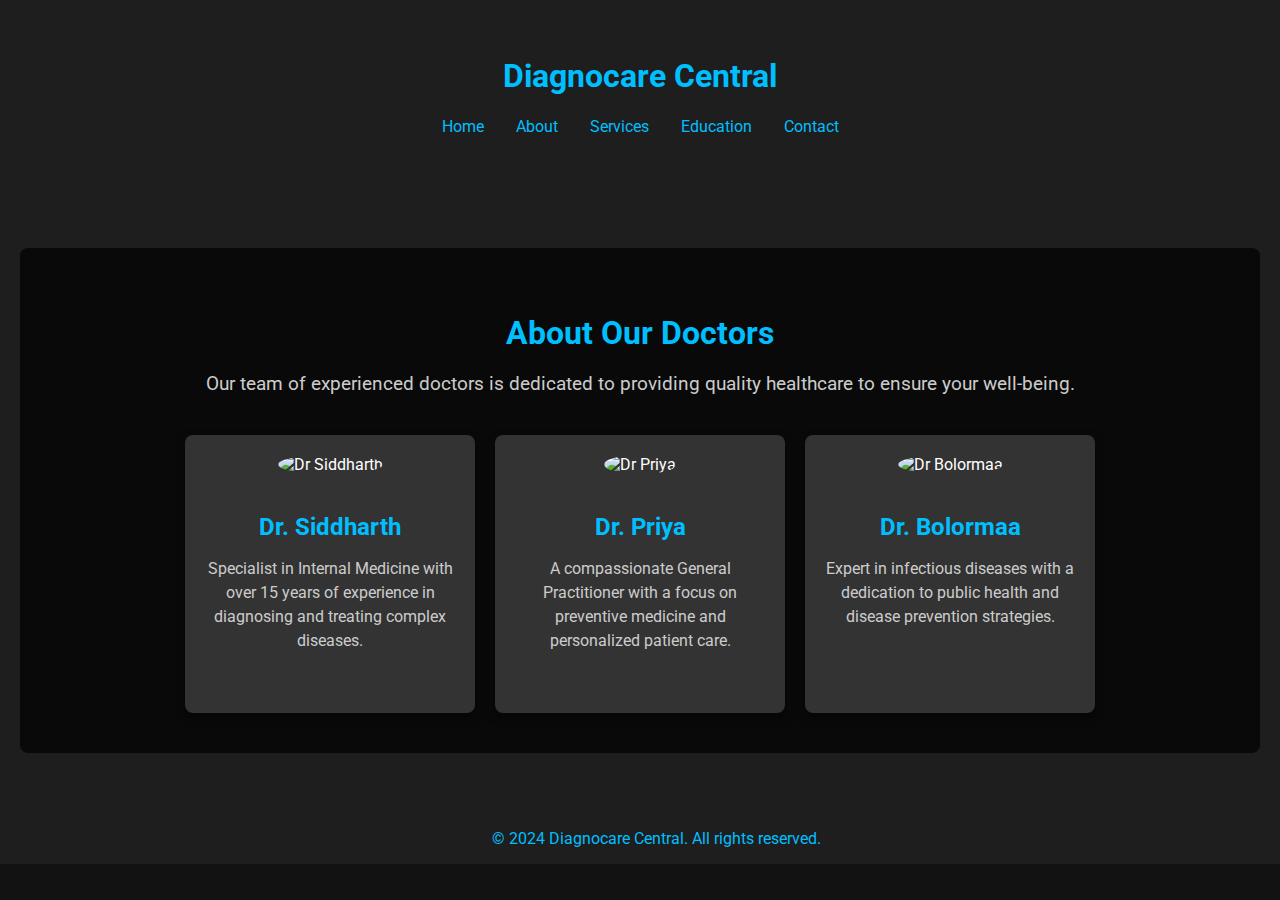
==== about.html @ db253d96 "Add files via upload" ====
<!DOCTYPE html>
<html lang="en">
<head>
    <meta charset="UTF-8">
    <meta name="viewport" content="width=device-width, initial-scale=1.0">
    <title>Diagnocare Central</title>
    <link rel="stylesheet" href="styles.css">
    <link href="https://fonts.googleapis.com/css2?family=Roboto:wght@400;500&display=swap" rel="stylesheet">
</head>
<body>
    <header>
        <div class="container">
            <h1>Diagnocare Central</h1>
            <nav>
                <ul>
                    <!--<li><a href="#home">Home</a></li>
                    <li><a href="#about">About</a></li>
                    <li><a href="#services">Services</a></li>
                    <li><a href="#education">Education</a></li>
                    <li><a href="#contact">Contact</a></li>-->
                    <li><a href="home.html" target="_blank">Home</a></li>
                    <li><a href="about.html" target="_blank">About</a></li>
                    <li><a href="services.html" target="_blank">Services</a></li>
                    <li><a href="education.html" target="_blank">Education</a></li>
                    <li><a href="contact.html" target="_blank">Contact</a></li>
                </ul>
            </nav>            
        </div>
    </header>    
    
    <!-- About Section -->
    <section id="about" class="about-section">
        <div class="about-container">
            <h2>About Our Doctors</h2>
            <p>Our team of experienced doctors is dedicated to providing quality healthcare to ensure your well-being.</p>
            
            <div class="doctor-profiles">
                <div class="doctor-card">
                    <img src="https://via.placeholder.com/150" alt="Dr Siddharth">
                    <h3>Dr. Siddharth</h3>
                    <p>Specialist in Internal Medicine with over 15 years of experience in diagnosing and treating complex diseases.</p>
                </div>
                
                <div class="doctor-card">
                    <img src="https://via.placeholder.com/150" alt="Dr Priya">
                    <h3>Dr. Priya</h3>
                    <p>A compassionate General Practitioner with a focus on preventive medicine and personalized patient care.</p>
                </div>
                
                <div class="doctor-card">
                    <img src="https://via.placeholder.com/150" alt="Dr Bolormaa">
                    <h3>Dr. Bolormaa</h3>
                    <p>Expert in infectious diseases with a dedication to public health and disease prevention strategies.</p>
                </div>
            </div>
        </div>
    </section>

   <footer>
       &copy; 2024 Diagnocare Central. All rights reserved.
   </footer>

   <script src="script.js"></script>
</body>
</html>
---- styles.css ----
/* General styling */
body {
    font-family: 'Roboto', sans-serif;
    margin: 0;
    padding: 0;
    background-color: #f9f9f9;
    color: #333;
}

.container {
    width: 90%;
    max-width: 1200px;
    margin: 0 auto;
    padding: 20px;
}

/* Header styling */
header {
    background-color: #2c3e50;
    color: #fff;
    padding: 1rem 0;
    text-align: center;
}

header nav ul {
    list-style-type: none;
    padding: 0;
    display: flex;
    justify-content: center;
}

header nav ul li {
    margin: 0 1rem;
}

header nav ul li a {
    color: #fff;
    text-decoration: none;
}

/* Hero section styling */
.hero {
    background: linear-gradient(135deg, #007BFF, #00C6FF);
    color: white;
    padding: 4rem;
    text-align: center;
    display: flex;
    flex-direction: column;
    align-items: center;
    justify-content: center;
    height: 60vh;
    border-radius: 10px;
    box-shadow: 0 4px 8px rgba(0, 0, 0, 0.2);
}

.hero button {
    background-color: white;
    color: #007BFF;
    padding: 10px 20px;
    border: none;
    border-radius: 5px;
    cursor: pointer;
    font-weight: bold;
    margin-top: 20px;
    transition: background 0.3s, color 0.3s;
}

.hero button:hover {
    background-color: #007BFF;
    color: white;
}

/* Chatbot styling */
.chatbot {
    position: fixed;
    bottom: 20px;
    right: 20px;
    width: 350px;
    background-color: white;
    border-radius: 10px;
    box-shadow: 0 4px 10px rgba(0, 0, 0, 0.2);
    overflow: hidden;
    display: none;
    flex-direction: column;
    max-height: 80%;
    z-index: 1000;
}

.chatbot-header {
    background-color: #007BFF;
    color: white;
    padding: 10px;
    display: flex;
    justify-content: space-between;
    align-items: center;
}

.messages {
    padding: 10px;
    overflow-y: auto;
    height: 300px;
    border-top: 1px solid #ddd;
    border-bottom: 1px solid #ddd;
}

form {
    display: flex;
    border-top: 1px solid #ddd;
}

form input {
    flex: 1;
    padding: 10px;
    border: none;
}

form button {
    padding: 10px;
    border: none;
    background-color: #007BFF;
    color: white;
    cursor: pointer;
    transition: background 0.3s;
}

form button:hover {
    background-color: #0056b3;
}

.user, .bot {
    margin: 10px 0;
    padding: 5px;
    border-radius: 5px;
}

.user {
    background-color: #e9ecef;
    align-self: flex-end;
}

.bot {
    background-color: #d1ecf1;
    color: #0c5460;
}

/* Footer styling */
footer {
    text-align: center;
    padding: 1rem;
    background-color: #2c3e50;
    color: #fff;
    position: relative;
    width: 100%;
    bottom: 0;
}

@media (max-width: 768px) {
    .chatbot {
        width: 100%;
        right: 0;
        bottom: 0;
        border-radius: 0;
        height: 60%;
    }
}

/* About section styling */
.about-section {
    padding: 60px 20px;
    background-image: url('https://images.unsplash.com/photo-1603398938378-68fe5a82b4c9'); /* Stethoscope and hospital background */
    background-size: cover;
    background-position: center;
    color: #fff;
    text-align: center;
}

.about-container {
    background-color: rgba(0, 0, 0, 0.6); /* Dark overlay for readability */
    padding: 40px;
    border-radius: 8px;
}

.about-section h2 {
    font-size: 2em;
    margin-bottom: 10px;
}

.about-section p {
    font-size: 1.2em;
    margin-bottom: 40px;
}

.doctor-profiles {
    display: flex;
    flex-wrap: wrap;
    justify-content: center;
    gap: 20px;
}

.doctor-card {
    background-color: #ffffff;
    color: #333;
    border-radius: 8px;
    padding: 20px;
    text-align: center;
    width: 250px;
    box-shadow: 0 4px 8px rgba(0, 0, 0, 0.2);
}

.doctor-card img {
    border-radius: 50%;
    width: 120px;
    height: 120px;
    margin-bottom: 15px;
}

.doctor-card h3 {
    font-size: 1.5em;
    margin-bottom: 10px;
    color: #007BFF;
}

.doctor-card p {
    font-size: 1em;
    line-height: 1.5;
}

/* Services section styling */
.services-section {
    padding: 60px 20px;
    background-color: #f0f4f8;
    text-align: center;
}

.services-container {
    max-width: 800px;
    margin: 0 auto;
    background-color: #ffffff;
    padding: 30px;
    border-radius: 8px;
    box-shadow: 0 4px 8px rgba(0, 0, 0, 0.2);
}

.services-section h2 {
    font-size: 2em;
    margin-bottom: 10px;
    color: #007BFF;
}

/* Form input styling */
#medical-history-form label {
    display: block;
    margin: 10px 0 5px;
    font-weight: bold;
}

#medical-history-form input, 
#medical-history-form textarea {
    width: 100%;
    padding: 10px;
    font-size: 16px;
    color: #000; /* Black text color for visibility */
    background-color: #fff; /* White background for contrast */
    border-radius: 4px;
    border: 1px solid #ddd;
    margin-bottom: 15px;
    box-sizing: border-box;
}

/* Remove spinners on number inputs */
input[type="number"] {
    -moz-appearance: textfield;
    appearance: textfield;
}

input[type="number"]::-webkit-outer-spin-button,
input[type="number"]::-webkit-inner-spin-button {
    -webkit-appearance: none;
    margin: 0;
}

/* Button styling for suggestions */
#medical-history-form button {
    background-color: #007BFF;
    color: white;
    padding: 10px 20px;
    border: none;
    border-radius: 5px;
    cursor: pointer;
    font-weight: bold;
    transition: background 0.3s;
}

#medical-history-form button:hover {
    background-color: #0056b3;
}

/* Suggestions box styling */
#suggestions {
    margin-top: 20px;
    padding: 10px;
    background-color: #e9f5ff;
    border: 1px solid #007BFF;
    border-radius: 8px;
    text-align: left;
}


/* Education Section Styling */
.education-section {
    padding: 60px 20px;
    background-color: #f0f4f8;
    text-align: center;
}

.education-container {
    max-width: 800px;
    margin: 0 auto;
    background-color: #ffffff;
    padding: 30px;
    border-radius: 8px;
    box-shadow: 0 4px 8px rgba(0, 0, 0, 0.2);
}

.education-section h2 {
    font-size: 2em;
    margin-bottom: 10px;
    color: #007BFF;
}

.disease-list {
    text-align: left;
    margin-top: 20px;
}

.disease-item {
    margin-bottom: 10px;
}

.disease-toggle {
    background-color: #007BFF;
    color: white;
    width: 100%;
    text-align: left;
    padding: 10px;
    font-size: 1em;
    border: none;
    border-radius: 4px;
    cursor: pointer;
    transition: background 0.3s;
}

.disease-toggle:hover {
    background-color: #0056b3;
}

.disease-info {
    padding: 15px;
    background-color: #e9f5ff;
    border: 1px solid #007BFF;
    border-radius: 8px;
    margin-top: 5px;
    display: none;
}

/* Emergency Hotline Section */
.hotline-section {
    padding: 60px 20px;
    background-color: #f7f9fc;
    text-align: center;
    z-index: 10;
    position: relative;
}

.hotline-container {
    max-width: 800px;
    margin: 0 auto;
    background-color: #ffffff;
    padding: 30px;
    border-radius: 8px;
    box-shadow: 0 4px 8px rgba(0, 0, 0, 0.2);
}

.hotline-section h2 {
    font-size: 2em;
    color: #007BFF;
    margin-bottom: 10px;
}

.hotline-list {
    display: flex;
    flex-direction: column;
    gap: 15px;
    text-align: left;
}

.hotline-item {
    background-color: #e9f5ff;
    padding: 15px;
    border-radius: 5px;
    box-shadow: 0 2px 5px rgba(0, 0, 0, 0.1);
}

.hotline-toggle {
    width: 100%;
    background-color: #007BFF;
    color: white;
    border: none;
    padding: 10px;
    font-size: 1em;
    text-align: left;
    cursor: pointer;
    border-radius: 4px;
    outline: none;
    transition: background 0.3s;
}

.hotline-toggle:hover {
    background-color: #0056b3;
}

.hotline-info {
    display: none;
    margin-top: 10px;
    font-size: 0.9em;
    color: #333;
}

html {
    scroll-behavior: smooth;
}

/* Contact Section */
.contact-section {
    padding: 60px 20px;
    background-color: #f0f4f8;
    text-align: center;
}

.contact-container {
    max-width: 800px;
    margin: 0 auto;
    background-color: #ffffff;
    padding: 30px;
    border-radius: 8px;
    box-shadow: 0 4px 8px rgba(0, 0, 0, 0.2);
}

.contact-section h2 {
    font-size: 2em;
    margin-bottom: 10px;
    color: #007BFF;
}

.contact-details {
    margin-top: 20px;
    text-align: left;
}

.doctor-contact {
    margin-bottom: 20px;
}

#show-contacts {
    background-color: #007BFF;
    color: white;
    padding: 10px 20px;
    border: none;
    border-radius: 5px;
    cursor: pointer;
    font-weight: bold;
    transition: background 0.3s;
}

#show-contacts:hover {
    background-color: #0056b3;
}

.hotline-info {
    display: none; /* Initially hidden */
    margin-top: 10px;
    font-size: 0.9em;
    color: #333;
}

/* Styling for form inputs to ensure visibility */
input[type="number"],
input[type="text"],
textarea {
    padding: 10px;
    font-size: 16px;
    color: #000; /* Black text color for visibility */
    background-color: #fff; /* White background for contrast */
    border: 1px solid #ccc;
    border-radius: 4px;
    width: 100%;
    box-sizing: border-box;
}

/* Remove spinners on number inputs */
input[type="number"]::-webkit-outer-spin-button,
input[type="number"]::-webkit-inner-spin-button {
    -webkit-appearance: none;
    margin: 0;
}

input[type="number"] {
    -moz-appearance: textfield;
    appearance: textfield;
}

/* General styling */
body {
    font-family: 'Roboto', sans-serif;
    margin: 0;
    padding: 0;
    background-color: #121212; /* Dark background */
    color: #ffffff; /* White text for contrast */
}

.container {
    width: 90%;
    max-width: 1200px;
    margin: 0 auto;
    padding: 20px;
}

/* Header styling */
header {
    background-color: #1e1e1e; /* Dark header background */
    color: #00bfff; /* Bright blue text color */
    padding: 1rem 0;
    text-align: center;
}

header nav ul {
    list-style-type: none;
    padding: 0;
    display: flex;
    justify-content: center;
}

header nav ul li {
    margin: 0 1rem;
}

header nav ul li a {
    color: #00bfff; /* Blue color for navigation links */
    text-decoration: none;
}

header nav ul li a:hover {
    color: #1e90ff; /* Lighter blue on hover */
}

/* Hero section styling */
.hero {
    background: linear-gradient(135deg, #007BFF, #00C6FF); /* Blue gradient */
    color: white;
    padding: 4rem;
    text-align: center;
    display: flex;
    flex-direction: column;
    align-items: center;
    justify-content: center;
    height: 60vh;
    border-radius: 10px;
    box-shadow: 0 4px 8px rgba(0, 0, 0, 0.5);
}

.hero button {
    background-color: #00bfff;
    color: #121212; /* Dark text for contrast */
    padding: 10px 20px;
    border: none;
    border-radius: 5px;
    cursor: pointer;
    font-weight: bold;
    margin-top: 20px;
    transition: background 0.3s, color 0.3s;
}

.hero button:hover {
    background-color: #1e90ff;
    color: white;
}

/* Chatbot styling */
.chatbot {
    position: fixed;
    bottom: 20px;
    right: 20px;
    width: 350px;
    background-color: #1e1e1e;
    color: white;
    border-radius: 10px;
    box-shadow: 0 4px 10px rgba(0, 0, 0, 0.5);
    overflow: hidden;
    display: none;
    flex-direction: column;
    max-height: 80%;
    z-index: 1000;
}

.chatbot-header {
    background-color: #00bfff;
    color: white;
    padding: 10px;
    display: flex;
    justify-content: space-between;
    align-items: center;
}

/* Footer styling */
footer {
    text-align: center;
    padding: 1rem;
    background-color: #1e1e1e;
    color: #00bfff;
    position: relative;
    width: 100%;
    bottom: 0;
}

@media (max-width: 768px) {
    .chatbot {
        width: 100%;
        right: 0;
        bottom: 0;
        border-radius: 0;
        height: 60%;
    }
}

/* About section styling */
.about-section {
    padding: 60px 20px;
    background-color: #1e1e1e;
    color: #ffffff;
    text-align: center;
    background-image: url('https://images.unsplash.com/photo-1603398938378-68fe5a82b4c9');
    background-size: cover;
    background-position: center;
}

.about-container {
    background-color: rgba(0, 0, 0, 0.7);
    padding: 40px;
    border-radius: 8px;
}

.about-section h2 {
    font-size: 2em;
    margin-bottom: 10px;
    color: #00bfff;
}

.doctor-card {
    background-color: #333333;
    color: #ffffff;
    border-radius: 8px;
    padding: 20px;
    text-align: center;
    width: 250px;
    box-shadow: 0 4px 8px rgba(0, 0, 0, 0.5);
}

.doctor-card h3 {
    font-size: 1.5em;
    color: #00bfff;
}

/* Services section styling */
.services-section {
    padding: 60px 20px;
    background-color: #1e1e1e;
    color: #ffffff;
    text-align: center;
}

.services-container {
    max-width: 800px;
    margin: 0 auto;
    background-color: #333333;
    padding: 30px;
    border-radius: 8px;
    box-shadow: 0 4px 8px rgba(0, 0, 0, 0.5);
}

.services-section h2 {
    font-size: 2em;
    color: #00bfff;
}

/* Education Section Styling */
.education-section {
    padding: 60px 20px;
    background-color: #121212;
    color: #ffffff;
    text-align: center;
}

.education-container {
    max-width: 800px;
    margin: 0 auto;
    background-color: #333333;
    padding: 30px;
    border-radius: 8px;
    box-shadow: 0 4px 8px rgba(0, 0, 0, 0.5);
}

.education-section h2 {
    font-size: 2em;
    color: #00bfff;
}

.disease-toggle {
    background-color: #00bfff;
    color: white;
    padding: 10px;
    border: none;
    border-radius: 4px;
    text-align: left;
    cursor: pointer;
    font-size: 1em;
    transition: background 0.3s;
}

.disease-toggle:hover {
    background-color: #1e90ff;
}

.disease-info {
    padding: 15px;
    background-color: #333333;
    color: #ffffff;
    border: 1px solid #00bfff;
    border-radius: 8px;
    margin-top: 5px;
    display: none;
}

/* Emergency Hotline Section */
.hotline-section {
    padding: 60px 20px;
    background-color: #121212;
    color: #ffffff;
    text-align: center;
}

.hotline-container {
    max-width: 800px;
    margin: 0 auto;
    background-color: #333333;
    padding: 30px;
    border-radius: 8px;
    box-shadow: 0 4px 8px rgba(0, 0, 0, 0.5);
}

.hotline-section h2 {
    font-size: 2em;
    color: #00bfff;
}

.hotline-toggle {
    background-color: #00bfff;
    color: white;
    padding: 10px;
    border: none;
    border-radius: 4px;
    text-align: left;
    cursor: pointer;
    font-size: 1em;
    transition: background 0.3s;
}

.hotline-toggle:hover {
    background-color: #1e90ff;
}

.hotline-info {
    background-color: #333333;
    color: #ffffff;
    padding: 15px;
    border-radius: 5px;
    display: none;
}

/* Contact Section */
.contact-section {
    padding: 60px 20px;
    background-color: #1e1e1e;
    color: #ffffff;
    text-align: center;
}

.contact-container {
    max-width: 800px;
    margin: 0 auto;
    background-color: #333333;
    padding: 30px;
    border-radius: 8px;
    box-shadow: 0 4px 8px rgba(0, 0, 0, 0.5);
}

.contact-section h2 {
    font-size: 2em;
    color: #00bfff;
}

/* Styling for form inputs to ensure visibility */
input[type="number"],
input[type="text"],
textarea {
    padding: 10px;
    font-size: 16px;
    color: #ffffff; /* White text color */
    background-color: #2a2a2a; /* Dark background */
    border: 1px solid #00bfff;
    border-radius: 4px;
    width: 100%;
    box-sizing: border-box;
}

/* Personalized Lifestyle and Meal Suggestions Section */
.services-section {
    padding: 60px 20px;
    background-color: #1e1e1e; /* Dark background */
    text-align: center;
    color: #ffffff; /* White text */
}

.services-container {
    max-width: 800px;
    margin: 0 auto;
    background-color: #333333; /* Darker container */
    padding: 30px;
    border-radius: 8px;
    box-shadow: 0 4px 8px rgba(0, 0, 0, 0.5);
}

/* Styling for form inputs to ensure visibility and alignment */
#medical-history-form {
    margin-top: 20px;
    display: flex;
    flex-wrap: wrap;
    gap: 10px;
    justify-content: space-between;
}

#medical-history-form label {
    flex: 1 1 100%; /* Labels take full width */
    font-weight: bold;
    color: #00bfff; /* Light blue for labels */
    text-align: left;
    margin-top: 10px;
}

#medical-history-form input, 
#medical-history-form textarea {
    width: 100%;
    padding: 10px;
    font-size: 16px;
    color: #ffffff; /* White text */
    background-color: #2a2a2a; /* Dark input background */
    border-radius: 4px;
    border: 1px solid #00bfff; /* Blue border */
    box-sizing: border-box;
}

/* Button styling for getting suggestions */
#medical-history-form button {
    background-color: #007BFF;
    color: white;
    padding: 10px 20px;
    border: none;
    border-radius: 5px;
    cursor: pointer;
    font-weight: bold;
    transition: background 0.3s;
    width: 100%; /* Full width for button */
    margin-top: 15px;
}

#medical-history-form button:hover {
    background-color: #0056b3;
}

/* Suggestions box styling */
#suggestions {
    margin-top: 20px;
    padding: 15px;
    background-color: #2a2a2a;
    border: 1px solid #00bfff;
    border-radius: 8px;
    color: #ffffff;
    text-align: left;
}

/* Health Tracker Section */
.health-tracker-section {
    padding: 60px 20px;
    background-color: #1e1e1e;
    color: #ffffff;
    text-align: center;
}

.health-tracker-container {
    max-width: 800px;
    margin: 0 auto;
    background-color: #333333;
    padding: 30px;
    border-radius: 8px;
    box-shadow: 0 4px 8px rgba(0, 0, 0, 0.5);
}

.health-tracker-container h2 {
    color: #00bfff;
    margin-bottom: 20px;
}

#health-tracker-form label {
    display: block;
    margin-top: 10px;
    color: #00bfff;
}

#health-tracker-form input {
    width: 100%;
    padding: 10px;
    margin-top: 5px;
    background-color: #2a2a2a;
    color: #ffffff;
    border: 1px solid #00bfff;
    border-radius: 4px;
    box-sizing: border-box;
}

#health-tracker-form button {
    margin-top: 15px;
    padding: 10px 20px;
    background-color: #007BFF;
    color: white;
    border: none;
    border-radius: 5px;
    cursor: pointer;
    transition: background 0.3s;
    width: 100%;
    font-weight: bold;
}

#health-tracker-form button:hover {
    background-color: #0056b3;
}

.health-log {
    margin-top: 20px;
    width: 100%;
    border-collapse: collapse;
}

.health-log th,
.health-log td {
    padding: 10px;
    border: 1px solid #00bfff;
    text-align: center;
}

.health-log th {
    background-color: #2a2a2a;
    color: #00bfff;
}

.health-log td {
    background-color: #1e1e1e;
    color: #ffffff;
}

.advisory-section {
    padding: 20px;
    background-color: #333333;
    color: #ffffff;
    text-align: center;
    border-radius: 8px;
    box-shadow: 0 4px 8px rgba(0, 0, 0, 0.5);
    margin-bottom: 20px;
}

.advisory-container label {
    display: block;
    margin: 10px 0;
    font-weight: bold;
    color: #00bfff;
}

#advisory-section input {
    padding: 10px;
    font-size: 16px;
    color: #ffffff;
    background-color: #2a2a2a;
    border: 1px solid #00bfff;
    border-radius: 4px;
    margin-bottom: 10px;
}

#recommendations {
    margin-top: 20px;
    background-color: #444;
    padding: 15px;
    border-radius: 8px;
    color: #00bfff;
    min-height: 50px;
}

/* Tab section styling */
.tab-section {
    width: 100%;
    max-width: 800px;
    margin: 0 auto;
    text-align: center;
}

.tab-buttons {
    display: flex;
    justify-content: center;
    margin-bottom: 20px;
}

.tab-button {
    background-color: #007BFF;
    color: white;
    padding: 10px 20px;
    border: none;
    cursor: pointer;
    transition: background-color 0.3s;
    font-weight: bold;
    border-radius: 5px;
    margin: 0 5px;
}

.tab-button.active {
    background-color: #0056b3;
}

.tab-button:hover {
    background-color: #0056b3;
}

.tab-content {
    display: none;
    background-color: #f4f4f4;
    padding: 20px;
    border-radius: 8px;
    box-shadow: 0 4px 8px rgba(0, 0, 0, 0.1);
    text-align: left;
}

.tab-content.active {
    display: block;
}

/* Consultation Section Styling */
.consultation-section {
    padding: 60px 20px;
    background-color: #1e1e1e; /* Dark background for the consultation section */
    color: #ffffff; /* White text */
    text-align: center;
}

.consultation-container {
    max-width: 800px;
    margin: 0 auto;
    background-color: #333333; /* Slightly lighter dark container */
    padding: 30px;
    border-radius: 8px;
    box-shadow: 0 4px 10px rgba(0, 0, 0, 0.5);
}

.consultation-section h2 {
    font-size: 2em;
    color: #00bfff; /* Light blue heading */
    margin-bottom: 10px;
}

.consultation-section p {
    color: #cccccc; /* Light grey text for description */
    margin-bottom: 20px;
}

/* Form input styling */
#booking-form label {
    display: block;
    text-align: left;
    margin: 10px 0 5px;
    font-weight: bold;
    color: #00bfff; /* Light blue labels */
}

#booking-form input,
#booking-form select {
    width: 100%;
    padding: 10px;
    font-size: 16px;
    color: #ffffff; /* White text for inputs */
    background-color: #2a2a2a; /* Dark input background */
    border-radius: 4px;
    border: 1px solid #00bfff; /* Light blue border */
    margin-bottom: 15px;
    box-sizing: border-box;
}

#booking-form button {
    background-color: #007BFF;
    color: white;
    padding: 10px 20px;
    border: none;
    border-radius: 5px;
    cursor: pointer;
    font-weight: bold;
    transition: background 0.3s;
    width: 100%; /* Full width button */
    margin-top: 10px;
}

#booking-form button:hover {
    background-color: #0056b3;
}

/* Confirmation message styling */
.confirmation-message {
    margin-top: 20px;
    padding: 15px;
    background-color: #00bfff; /* Light blue background for success message */
    color: #1e1e1e; /* Dark text for readability */
    border-radius: 8px;
    font-weight: bold;
}

/* Dark Mode for User Authentication and Dashboard */
body {
    background-color: #121212; /* Dark background */
    color: #ffffff; /* Light text color */
    font-family: 'Roboto', sans-serif;
}

#auth-section, #dashboard {
    padding: 20px;
    max-width: 500px;
    margin: auto;
    background-color: #1e1e1e; /* Dark card background */
    border-radius: 8px;
    box-shadow: 0 4px 8px rgba(0, 0, 0, 0.5);
}

h2, h3 {
    color: #00bfff; /* Light blue for headings */
}

form {
    display: flex;
    flex-direction: column;
}

input[type="text"], input[type="password"] {
    padding: 8px;
    margin: 5px 0;
    border: 1px solid #333333; /* Darker border */
    background-color: #333333; /* Darker input background */
    color: #ffffff; /* Light text color */
    border-radius: 4px;
}

input[type="text"]::placeholder,
input[type="password"]::placeholder {
    color: #bbbbbb; /* Light gray placeholder text */
}

button {
    background-color: #007BFF; /* Dark blue button */
    color: white;
    padding: 10px;
    border: none;
    border-radius: 4px;
    cursor: pointer;
    font-weight: bold;
    transition: background 0.3s;
}

button:hover {
    background-color: #0056b3; /* Lighter blue on hover */
}

/* Styling for history and recommendations sections */
.dashboard-content {
    padding-top: 10px;
}

#history, #recommendations {
    background-color: #2a2a2a; 
    padding: 10px;
    border-radius: 4px;
    margin-top: 10px;
    color: #ffffff;
}

p {
    color: #cccccc; /* Light gray for paragraph text */
}

a {
    color: #00bfff; /* Light blue links */
}

a:hover {
    color: #1e90ff; /* Lighter blue on hover */
}

/* Toggle switch styling */
.toggle-container {
    display: flex;
    align-items: center;
    justify-content: flex-end;
    padding: 10px;
}

.switch {
    position: relative;
    display: inline-block;
    width: 50px;
    height: 24px;
    margin-right: 10px;
}

.switch input {
    opacity: 0;
    width: 0;
    height: 0;
}

.slider {
    position: absolute;
    cursor: pointer;
    top: 0;
    left: 0;
    right: 0;
    bottom: 0;
    background-color: #ccc;
    transition: 0.4s;
    border-radius: 34px;
}

.slider:before {
    position: absolute;
    content: "";
    height: 20px;
    width: 20px;
    left: 4px;
    bottom: 2px;
    background-color: white;
    transition: 0.4s;
    border-radius: 50%;
}

input:checked + .slider {
    background-color: #007BFF;
}

input:checked + .slider:before {
    transform: translateX(26px);
}

/* Daily Health Recommendations Section */
.daily-recommendations-section {
    padding: 40px 20px; /* Adjust padding to make it more compact */
    background-color: #333; /* Keep dark background for consistency */
    text-align: center;
    color: #00bfff; /* Blue color for title and text */
}

.daily-recommendations-container {
    max-width: 600px; /* Reduce width to make it compact */
    margin: 0 auto;
    background-color: #444; /* Slightly lighter dark for the container */
    padding: 20px;
    border-radius: 8px;
    box-shadow: 0 4px 8px rgba(0, 0, 0, 0.2);
}

.daily-recommendations-section h2 {
    font-size: 1.8em; /* Adjust title size */
    margin-bottom: 10px;
}

.daily-recommendations-section p {
    font-size: 1em; /* Adjust subtitle text size */
    color: #cccccc; /* Lighter color for readability */
    margin-bottom: 20px;
}

#age-input {
    width: 60%; /* Narrower input field */
    padding: 8px;
    font-size: 0.9em;
    border-radius: 4px;
    border: 1px solid #00bfff;
    background-color: #222; /* Dark background for input */
    color: #ffffff;
}

#get-recommendations {
    padding: 8px 15px;
    font-size: 0.9em; /* Smaller button text */
    background-color: #007BFF;
    color: white;
    border: none;
    border-radius: 4px;
    cursor: pointer;
    font-weight: bold;
    margin-left: 10px;
}

#get-recommendations:hover {
    background-color: #0056b3; /* Hover effect */
}

/* Recommendation output styling */
#recommendation-output {
    margin-top: 20px;
    padding: 15px;
    font-size: 0.9em;
    background-color: #2a2a2a; /* Darker background for result box */
    border-radius: 8px;
    color: #ffffff;
    border: 1px solid #00bfff;
    text-align: left;
}

#search-bar {
    padding: 8px;
    width: 200px;
    margin-bottom: 10px;
}

.education-item {
    display: none;
    margin: 10px 0;
}

.lifestyleSuggestions {
    padding: 20px;
    border-radius: 8px;
    box-shadow: 0px 0px 10px rgba(0, 0, 0, 0.1);
}
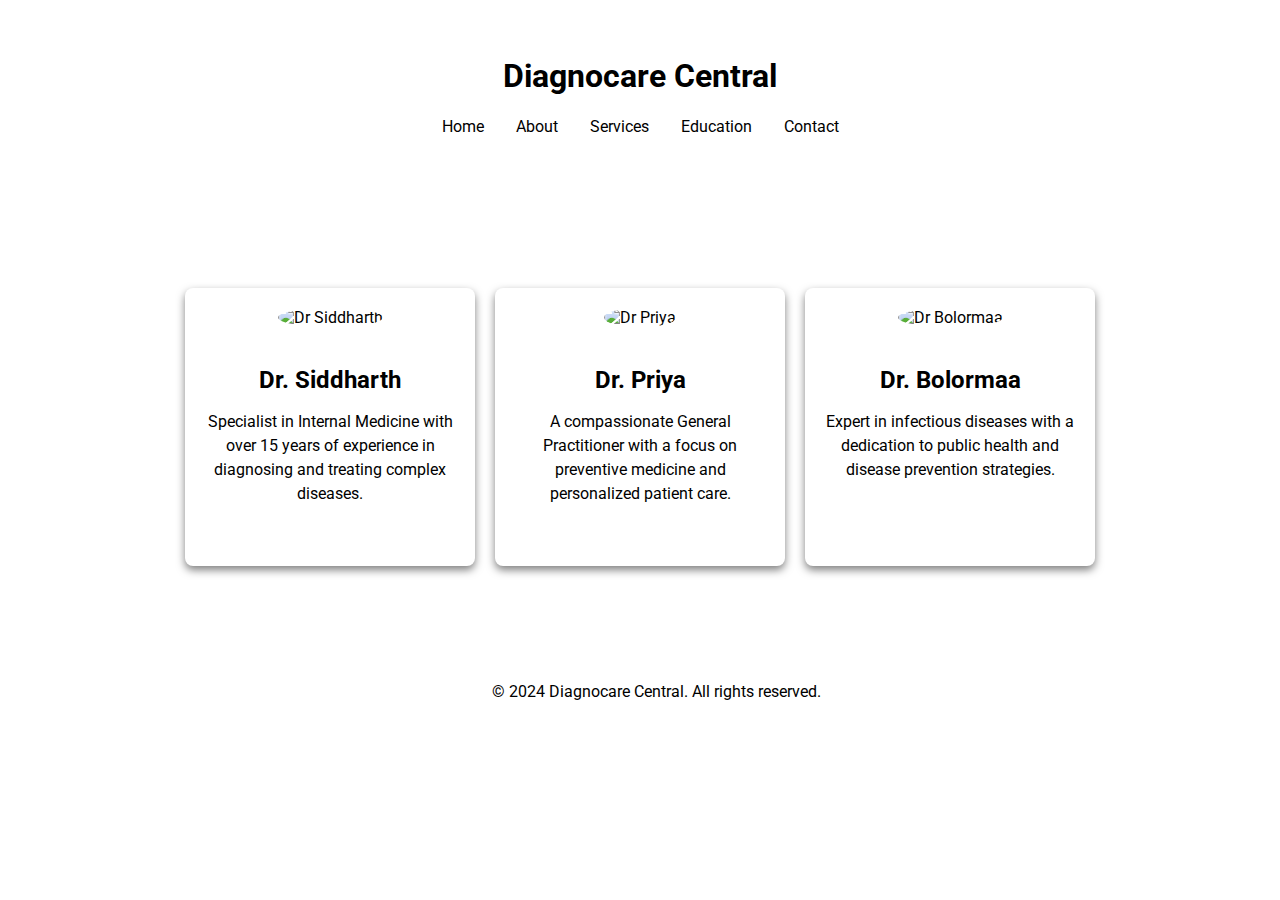
==== commit fa2791c0: "Update about.html" ====
--- a/about.html
+++ b/about.html
@@ -24,35 +24,37 @@
                     <li><a href="education.html" target="_blank">Education</a></li>
                     <li><a href="contact.html" target="_blank">Contact</a></li>
                 </ul>
-            </nav>            
+            </nav>    
+            
+           
+            </div>
         </div>
     </header>    
+
     
     <!-- About Section -->
     <section id="about" class="about-section">
         <div class="about-container">
-            <h2>About Our Doctors</h2>
-            <p>Our team of experienced doctors is dedicated to providing quality healthcare to ensure your well-being.</p>
-            
             <div class="doctor-profiles">
                 <div class="doctor-card">
-                    <img src="https://via.placeholder.com/150" alt="Dr Siddharth">
+                    <img src="images/d4.png" alt="Dr Siddharth">
                     <h3>Dr. Siddharth</h3>
                     <p>Specialist in Internal Medicine with over 15 years of experience in diagnosing and treating complex diseases.</p>
                 </div>
                 
                 <div class="doctor-card">
-                    <img src="https://via.placeholder.com/150" alt="Dr Priya">
+                    <img src="images/priya doctor .png" alt="Dr Priya">
                     <h3>Dr. Priya</h3>
                     <p>A compassionate General Practitioner with a focus on preventive medicine and personalized patient care.</p>
                 </div>
                 
                 <div class="doctor-card">
-                    <img src="https://via.placeholder.com/150" alt="Dr Bolormaa">
+                    <img src="images/d1.png" alt="Dr Bolormaa">
                     <h3>Dr. Bolormaa</h3>
                     <p>Expert in infectious diseases with a dedication to public health and disease prevention strategies.</p>
                 </div>
             </div>
+            
         </div>
     </section>
 
@@ -62,4 +64,4 @@
 
    <script src="script.js"></script>
 </body>
-</html>+</html>
--- a/styles.css
+++ b/styles.css
@@ -3,8 +3,8 @@
     font-family: 'Roboto', sans-serif;
     margin: 0;
     padding: 0;
-    background-color: #f9f9f9;
-    color: #333;
+    color: #000;
+    color: #000;
 }
 
 .container {
@@ -16,8 +16,8 @@
 
 /* Header styling */
 header {
-    background-color: #2c3e50;
-    color: #fff;
+    color: #000;
+    color: #000;
     padding: 1rem 0;
     text-align: center;
 }
@@ -34,14 +34,15 @@
 }
 
 header nav ul li a {
-    color: #fff;
+    color: #000;
     text-decoration: none;
 }
 
 /* Hero section styling */
 .hero {
+    background-color: #f0f0f0;
     background: linear-gradient(135deg, #007BFF, #00C6FF);
-    color: white;
+    color: #000;
     padding: 4rem;
     text-align: center;
     display: flex;
@@ -54,20 +55,22 @@
 }
 
 .hero button {
-    background-color: white;
-    color: #007BFF;
+    background-color: #f0f0f0;
+    color: #000;
+    color: #000;
     padding: 10px 20px;
     border: none;
     border-radius: 5px;
     cursor: pointer;
     font-weight: bold;
     margin-top: 20px;
-    transition: background 0.3s, color 0.3s;
+    color: #000;
 }
 
 .hero button:hover {
-    background-color: #007BFF;
-    color: white;
+    background-color: #f0f0f0;
+    color: #000;
+    color: #000;
 }
 
 /* Chatbot styling */
@@ -76,7 +79,7 @@
     bottom: 20px;
     right: 20px;
     width: 350px;
-    background-color: white;
+    color: #000;
     border-radius: 10px;
     box-shadow: 0 4px 10px rgba(0, 0, 0, 0.2);
     overflow: hidden;
@@ -87,8 +90,8 @@
 }
 
 .chatbot-header {
-    background-color: #007BFF;
-    color: white;
+    color: #000;
+    color: #000;
     padding: 10px;
     display: flex;
     justify-content: space-between;
@@ -117,14 +120,14 @@
 form button {
     padding: 10px;
     border: none;
-    background-color: #007BFF;
-    color: white;
+    color: #000;
+    color: #000;
     cursor: pointer;
     transition: background 0.3s;
 }
 
 form button:hover {
-    background-color: #0056b3;
+    color: #000;
 }
 
 .user, .bot {
@@ -134,21 +137,21 @@
 }
 
 .user {
-    background-color: #e9ecef;
+    color: #000;
     align-self: flex-end;
 }
 
 .bot {
-    background-color: #d1ecf1;
-    color: #0c5460;
+    color: #000;
+    color: #000;
 }
 
 /* Footer styling */
 footer {
     text-align: center;
     padding: 1rem;
-    background-color: #2c3e50;
-    color: #fff;
+    color: #000;
+    color: #000;
     position: relative;
     width: 100%;
     bottom: 0;
@@ -170,12 +173,12 @@
     background-image: url('https://images.unsplash.com/photo-1603398938378-68fe5a82b4c9'); /* Stethoscope and hospital background */
     background-size: cover;
     background-position: center;
-    color: #fff;
+    color: #000;
     text-align: center;
 }
 
 .about-container {
-    background-color: rgba(0, 0, 0, 0.6); /* Dark overlay for readability */
+    color: #000;
     padding: 40px;
     border-radius: 8px;
 }
@@ -198,8 +201,8 @@
 }
 
 .doctor-card {
-    background-color: #ffffff;
-    color: #333;
+    color: #000;
+    color: #000;
     border-radius: 8px;
     padding: 20px;
     text-align: center;
@@ -217,7 +220,7 @@
 .doctor-card h3 {
     font-size: 1.5em;
     margin-bottom: 10px;
-    color: #007BFF;
+    color: #000;
 }
 
 .doctor-card p {
@@ -228,14 +231,14 @@
 /* Services section styling */
 .services-section {
     padding: 60px 20px;
-    background-color: #f0f4f8;
+    color: #000;
     text-align: center;
 }
 
 .services-container {
     max-width: 800px;
     margin: 0 auto;
-    background-color: #ffffff;
+    color: #000;
     padding: 30px;
     border-radius: 8px;
     box-shadow: 0 4px 8px rgba(0, 0, 0, 0.2);
@@ -244,7 +247,7 @@
 .services-section h2 {
     font-size: 2em;
     margin-bottom: 10px;
-    color: #007BFF;
+    color: #000;
 }
 
 /* Form input styling */
@@ -259,8 +262,8 @@
     width: 100%;
     padding: 10px;
     font-size: 16px;
-    color: #000; /* Black text color for visibility */
-    background-color: #fff; /* White background for contrast */
+    color: #000;
+    color: #000;
     border-radius: 4px;
     border: 1px solid #ddd;
     margin-bottom: 15px;
@@ -281,8 +284,8 @@
 
 /* Button styling for suggestions */
 #medical-history-form button {
-    background-color: #007BFF;
-    color: white;
+    color: #000;
+    color: #000;
     padding: 10px 20px;
     border: none;
     border-radius: 5px;
@@ -292,14 +295,14 @@
 }
 
 #medical-history-form button:hover {
-    background-color: #0056b3;
+    color: #000;
 }
 
 /* Suggestions box styling */
 #suggestions {
     margin-top: 20px;
     padding: 10px;
-    background-color: #e9f5ff;
+    color: #000;
     border: 1px solid #007BFF;
     border-radius: 8px;
     text-align: left;
@@ -309,14 +312,14 @@
 /* Education Section Styling */
 .education-section {
     padding: 60px 20px;
-    background-color: #f0f4f8;
+    color: #000;
     text-align: center;
 }
 
 .education-container {
     max-width: 800px;
     margin: 0 auto;
-    background-color: #ffffff;
+    color: #000;
     padding: 30px;
     border-radius: 8px;
     box-shadow: 0 4px 8px rgba(0, 0, 0, 0.2);
@@ -325,7 +328,7 @@
 .education-section h2 {
     font-size: 2em;
     margin-bottom: 10px;
-    color: #007BFF;
+    color: #000;
 }
 
 .disease-list {
@@ -338,8 +341,8 @@
 }
 
 .disease-toggle {
-    background-color: #007BFF;
-    color: white;
+    color: #000;
+    color: #000;
     width: 100%;
     text-align: left;
     padding: 10px;
@@ -351,12 +354,12 @@
 }
 
 .disease-toggle:hover {
-    background-color: #0056b3;
+    color: #000;
 }
 
 .disease-info {
     padding: 15px;
-    background-color: #e9f5ff;
+    color: #000;
     border: 1px solid #007BFF;
     border-radius: 8px;
     margin-top: 5px;
@@ -366,7 +369,7 @@
 /* Emergency Hotline Section */
 .hotline-section {
     padding: 60px 20px;
-    background-color: #f7f9fc;
+    color: #000;
     text-align: center;
     z-index: 10;
     position: relative;
@@ -375,7 +378,7 @@
 .hotline-container {
     max-width: 800px;
     margin: 0 auto;
-    background-color: #ffffff;
+    color: #000;
     padding: 30px;
     border-radius: 8px;
     box-shadow: 0 4px 8px rgba(0, 0, 0, 0.2);
@@ -383,7 +386,7 @@
 
 .hotline-section h2 {
     font-size: 2em;
-    color: #007BFF;
+    color: #000;
     margin-bottom: 10px;
 }
 
@@ -395,7 +398,7 @@
 }
 
 .hotline-item {
-    background-color: #e9f5ff;
+    color: #000;
     padding: 15px;
     border-radius: 5px;
     box-shadow: 0 2px 5px rgba(0, 0, 0, 0.1);
@@ -403,8 +406,8 @@
 
 .hotline-toggle {
     width: 100%;
-    background-color: #007BFF;
-    color: white;
+    color: #000;
+    color: #000;
     border: none;
     padding: 10px;
     font-size: 1em;
@@ -416,14 +419,14 @@
 }
 
 .hotline-toggle:hover {
-    background-color: #0056b3;
+    color: #000;
 }
 
 .hotline-info {
     display: none;
     margin-top: 10px;
     font-size: 0.9em;
-    color: #333;
+    color: #000;
 }
 
 html {
@@ -433,14 +436,14 @@
 /* Contact Section */
 .contact-section {
     padding: 60px 20px;
-    background-color: #f0f4f8;
+    color: #000;
     text-align: center;
 }
 
 .contact-container {
     max-width: 800px;
     margin: 0 auto;
-    background-color: #ffffff;
+    color: #000;
     padding: 30px;
     border-radius: 8px;
     box-shadow: 0 4px 8px rgba(0, 0, 0, 0.2);
@@ -449,7 +452,7 @@
 .contact-section h2 {
     font-size: 2em;
     margin-bottom: 10px;
-    color: #007BFF;
+    color: #000;
 }
 
 .contact-details {
@@ -462,8 +465,8 @@
 }
 
 #show-contacts {
-    background-color: #007BFF;
-    color: white;
+    color: #000;
+    color: #000;
     padding: 10px 20px;
     border: none;
     border-radius: 5px;
@@ -473,14 +476,14 @@
 }
 
 #show-contacts:hover {
-    background-color: #0056b3;
+    color: #000;
 }
 
 .hotline-info {
     display: none; /* Initially hidden */
     margin-top: 10px;
     font-size: 0.9em;
-    color: #333;
+    color: #000;
 }
 
 /* Styling for form inputs to ensure visibility */
@@ -489,8 +492,8 @@
 textarea {
     padding: 10px;
     font-size: 16px;
-    color: #000; /* Black text color for visibility */
-    background-color: #fff; /* White background for contrast */
+    color: #000;
+    color: #000;
     border: 1px solid #ccc;
     border-radius: 4px;
     width: 100%;
@@ -514,8 +517,8 @@
     font-family: 'Roboto', sans-serif;
     margin: 0;
     padding: 0;
-    background-color: #121212; /* Dark background */
-    color: #ffffff; /* White text for contrast */
+    color: #000;
+    color: #000;
 }
 
 .container {
@@ -527,8 +530,8 @@
 
 /* Header styling */
 header {
-    background-color: #1e1e1e; /* Dark header background */
-    color: #00bfff; /* Bright blue text color */
+    color: #000;
+    color: #000;
     padding: 1rem 0;
     text-align: center;
 }
@@ -545,18 +548,19 @@
 }
 
 header nav ul li a {
-    color: #00bfff; /* Blue color for navigation links */
+    color: #000;
     text-decoration: none;
 }
 
 header nav ul li a:hover {
-    color: #1e90ff; /* Lighter blue on hover */
+    color: #000;
 }
 
 /* Hero section styling */
 .hero {
+    background-color: #f0f0f0;
     background: linear-gradient(135deg, #007BFF, #00C6FF); /* Blue gradient */
-    color: white;
+    color: #000;
     padding: 4rem;
     text-align: center;
     display: flex;
@@ -569,20 +573,22 @@
 }
 
 .hero button {
-    background-color: #00bfff;
-    color: #121212; /* Dark text for contrast */
+    background-color: #f0f0f0;
+    color: #000;
+    color: #000;
     padding: 10px 20px;
     border: none;
     border-radius: 5px;
     cursor: pointer;
     font-weight: bold;
     margin-top: 20px;
-    transition: background 0.3s, color 0.3s;
+    color: #000;
 }
 
 .hero button:hover {
-    background-color: #1e90ff;
-    color: white;
+    background-color: #f0f0f0;
+    color: #000;
+    color: #000;
 }
 
 /* Chatbot styling */
@@ -591,8 +597,8 @@
     bottom: 20px;
     right: 20px;
     width: 350px;
-    background-color: #1e1e1e;
-    color: white;
+    color: #000;
+    color: #000;
     border-radius: 10px;
     box-shadow: 0 4px 10px rgba(0, 0, 0, 0.5);
     overflow: hidden;
@@ -603,8 +609,8 @@
 }
 
 .chatbot-header {
-    background-color: #00bfff;
-    color: white;
+    color: #000;
+    color: #000;
     padding: 10px;
     display: flex;
     justify-content: space-between;
@@ -615,8 +621,8 @@
 footer {
     text-align: center;
     padding: 1rem;
-    background-color: #1e1e1e;
-    color: #00bfff;
+    color: #000;
+    color: #000;
     position: relative;
     width: 100%;
     bottom: 0;
@@ -635,8 +641,8 @@
 /* About section styling */
 .about-section {
     padding: 60px 20px;
-    background-color: #1e1e1e;
-    color: #ffffff;
+    color: #000;
+    color: #000;
     text-align: center;
     background-image: url('https://images.unsplash.com/photo-1603398938378-68fe5a82b4c9');
     background-size: cover;
@@ -644,7 +650,7 @@
 }
 
 .about-container {
-    background-color: rgba(0, 0, 0, 0.7);
+    color: #000;
     padding: 40px;
     border-radius: 8px;
 }
@@ -652,12 +658,12 @@
 .about-section h2 {
     font-size: 2em;
     margin-bottom: 10px;
-    color: #00bfff;
+    color: #000;
 }
 
 .doctor-card {
-    background-color: #333333;
-    color: #ffffff;
+    color: #000;
+    color: #000;
     border-radius: 8px;
     padding: 20px;
     text-align: center;
@@ -667,21 +673,21 @@
 
 .doctor-card h3 {
     font-size: 1.5em;
-    color: #00bfff;
+    color: #000;
 }
 
 /* Services section styling */
 .services-section {
     padding: 60px 20px;
-    background-color: #1e1e1e;
-    color: #ffffff;
+    color: #000;
+    color: #000;
     text-align: center;
 }
 
 .services-container {
     max-width: 800px;
     margin: 0 auto;
-    background-color: #333333;
+    color: #000;
     padding: 30px;
     border-radius: 8px;
     box-shadow: 0 4px 8px rgba(0, 0, 0, 0.5);
@@ -689,21 +695,21 @@
 
 .services-section h2 {
     font-size: 2em;
-    color: #00bfff;
+    color: #000;
 }
 
 /* Education Section Styling */
 .education-section {
     padding: 60px 20px;
-    background-color: #121212;
-    color: #ffffff;
+    color: #000;
+    color: #000;
     text-align: center;
 }
 
 .education-container {
     max-width: 800px;
     margin: 0 auto;
-    background-color: #333333;
+    color: #000;
     padding: 30px;
     border-radius: 8px;
     box-shadow: 0 4px 8px rgba(0, 0, 0, 0.5);
@@ -711,12 +717,12 @@
 
 .education-section h2 {
     font-size: 2em;
-    color: #00bfff;
+    color: #000;
 }
 
 .disease-toggle {
-    background-color: #00bfff;
-    color: white;
+    color: #000;
+    color: #000;
     padding: 10px;
     border: none;
     border-radius: 4px;
@@ -727,13 +733,13 @@
 }
 
 .disease-toggle:hover {
-    background-color: #1e90ff;
+    color: #000;
 }
 
 .disease-info {
     padding: 15px;
-    background-color: #333333;
-    color: #ffffff;
+    color: #000;
+    color: #000;
     border: 1px solid #00bfff;
     border-radius: 8px;
     margin-top: 5px;
@@ -743,15 +749,15 @@
 /* Emergency Hotline Section */
 .hotline-section {
     padding: 60px 20px;
-    background-color: #121212;
-    color: #ffffff;
+    color: #000;
+    color: #000;
     text-align: center;
 }
 
 .hotline-container {
     max-width: 800px;
     margin: 0 auto;
-    background-color: #333333;
+    color: #000;
     padding: 30px;
     border-radius: 8px;
     box-shadow: 0 4px 8px rgba(0, 0, 0, 0.5);
@@ -759,12 +765,12 @@
 
 .hotline-section h2 {
     font-size: 2em;
-    color: #00bfff;
+    color: #000;
 }
 
 .hotline-toggle {
-    background-color: #00bfff;
-    color: white;
+    color: #000;
+    color: #000;
     padding: 10px;
     border: none;
     border-radius: 4px;
@@ -775,12 +781,12 @@
 }
 
 .hotline-toggle:hover {
-    background-color: #1e90ff;
+    color: #000;
 }
 
 .hotline-info {
-    background-color: #333333;
-    color: #ffffff;
+    color: #000;
+    color: #000;
     padding: 15px;
     border-radius: 5px;
     display: none;
@@ -789,15 +795,15 @@
 /* Contact Section */
 .contact-section {
     padding: 60px 20px;
-    background-color: #1e1e1e;
-    color: #ffffff;
+    color: #000;
+    color: #000;
     text-align: center;
 }
 
 .contact-container {
     max-width: 800px;
     margin: 0 auto;
-    background-color: #333333;
+    color: #000;
     padding: 30px;
     border-radius: 8px;
     box-shadow: 0 4px 8px rgba(0, 0, 0, 0.5);
@@ -805,7 +811,7 @@
 
 .contact-section h2 {
     font-size: 2em;
-    color: #00bfff;
+    color: #000;
 }
 
 /* Styling for form inputs to ensure visibility */
@@ -814,8 +820,8 @@
 textarea {
     padding: 10px;
     font-size: 16px;
-    color: #ffffff; /* White text color */
-    background-color: #2a2a2a; /* Dark background */
+    color: #000;
+    color: #000;
     border: 1px solid #00bfff;
     border-radius: 4px;
     width: 100%;
@@ -825,15 +831,15 @@
 /* Personalized Lifestyle and Meal Suggestions Section */
 .services-section {
     padding: 60px 20px;
-    background-color: #1e1e1e; /* Dark background */
-    text-align: center;
-    color: #ffffff; /* White text */
+    color: #000;
+    text-align: center;
+    color: #000;
 }
 
 .services-container {
     max-width: 800px;
     margin: 0 auto;
-    background-color: #333333; /* Darker container */
+    color: #000;
     padding: 30px;
     border-radius: 8px;
     box-shadow: 0 4px 8px rgba(0, 0, 0, 0.5);
@@ -851,7 +857,7 @@
 #medical-history-form label {
     flex: 1 1 100%; /* Labels take full width */
     font-weight: bold;
-    color: #00bfff; /* Light blue for labels */
+    color: #000;
     text-align: left;
     margin-top: 10px;
 }
@@ -861,8 +867,8 @@
     width: 100%;
     padding: 10px;
     font-size: 16px;
-    color: #ffffff; /* White text */
-    background-color: #2a2a2a; /* Dark input background */
+    color: #000;
+    color: #000;
     border-radius: 4px;
     border: 1px solid #00bfff; /* Blue border */
     box-sizing: border-box;
@@ -870,8 +876,8 @@
 
 /* Button styling for getting suggestions */
 #medical-history-form button {
-    background-color: #007BFF;
-    color: white;
+    color: #000;
+    color: #000;
     padding: 10px 20px;
     border: none;
     border-radius: 5px;
@@ -883,54 +889,54 @@
 }
 
 #medical-history-form button:hover {
-    background-color: #0056b3;
+    color: #000;
 }
 
 /* Suggestions box styling */
 #suggestions {
     margin-top: 20px;
     padding: 15px;
-    background-color: #2a2a2a;
+    color: #000;
     border: 1px solid #00bfff;
     border-radius: 8px;
-    color: #ffffff;
+    color: #000;
     text-align: left;
 }
 
 /* Health Tracker Section */
 .health-tracker-section {
     padding: 60px 20px;
-    background-color: #1e1e1e;
-    color: #ffffff;
+    color: #000;
+    color: #000;
     text-align: center;
 }
 
 .health-tracker-container {
     max-width: 800px;
     margin: 0 auto;
-    background-color: #333333;
+    color: #000;
     padding: 30px;
     border-radius: 8px;
     box-shadow: 0 4px 8px rgba(0, 0, 0, 0.5);
 }
 
 .health-tracker-container h2 {
-    color: #00bfff;
+    color: #000;
     margin-bottom: 20px;
 }
 
 #health-tracker-form label {
     display: block;
     margin-top: 10px;
-    color: #00bfff;
+    color: #000;
 }
 
 #health-tracker-form input {
     width: 100%;
     padding: 10px;
     margin-top: 5px;
-    background-color: #2a2a2a;
-    color: #ffffff;
+    color: #000;
+    color: #000;
     border: 1px solid #00bfff;
     border-radius: 4px;
     box-sizing: border-box;
@@ -939,8 +945,8 @@
 #health-tracker-form button {
     margin-top: 15px;
     padding: 10px 20px;
-    background-color: #007BFF;
-    color: white;
+    color: #000;
+    color: #000;
     border: none;
     border-radius: 5px;
     cursor: pointer;
@@ -950,7 +956,7 @@
 }
 
 #health-tracker-form button:hover {
-    background-color: #0056b3;
+    color: #000;
 }
 
 .health-log {
@@ -967,48 +973,59 @@
 }
 
 .health-log th {
-    background-color: #2a2a2a;
-    color: #00bfff;
+    color: #000;
+    color: #000;
 }
 
 .health-log td {
-    background-color: #1e1e1e;
-    color: #ffffff;
+    color: #000;
+    color: #000;
 }
 
 .advisory-section {
-    padding: 20px;
-    background-color: #333333;
-    color: #ffffff;
+    /*padding: 20px;
+    color: #000;
+    color: #000;
     text-align: center;
     border-radius: 8px;
     box-shadow: 0 4px 8px rgba(0, 0, 0, 0.5);
     margin-bottom: 20px;
+    width: 706px;*/
+    padding: 60px 20px;
+    color: #000;
+    color: #000;
+    text-align: center;
+    border-radius: 8px;
+    box-shadow: 0 4px 8px rgba(0, 0, 0, 0.5);
+    margin-left: 60px;
+    margin-right: 60px;
 }
 
 .advisory-container label {
     display: block;
     margin: 10px 0;
     font-weight: bold;
-    color: #00bfff;
+    color: #000;
 }
 
 #advisory-section input {
     padding: 10px;
     font-size: 16px;
-    color: #ffffff;
-    background-color: #2a2a2a;
+    color: #000;
+    color: #000;
     border: 1px solid #00bfff;
     border-radius: 4px;
     margin-bottom: 10px;
+    width: 706px;
+    
 }
 
 #recommendations {
     margin-top: 20px;
-    background-color: #444;
+    color: #000;
     padding: 15px;
     border-radius: 8px;
-    color: #00bfff;
+    color: #000;
     min-height: 50px;
 }
 
@@ -1027,28 +1044,28 @@
 }
 
 .tab-button {
-    background-color: #007BFF;
-    color: white;
+    color: #000;
+    color: #000;
     padding: 10px 20px;
     border: none;
     cursor: pointer;
-    transition: background-color 0.3s;
+    color: #000;
     font-weight: bold;
     border-radius: 5px;
     margin: 0 5px;
 }
 
 .tab-button.active {
-    background-color: #0056b3;
+    color: #000;
 }
 
 .tab-button:hover {
-    background-color: #0056b3;
+    color: #000;
 }
 
 .tab-content {
     display: none;
-    background-color: #f4f4f4;
+    color: #000;
     padding: 20px;
     border-radius: 8px;
     box-shadow: 0 4px 8px rgba(0, 0, 0, 0.1);
@@ -1062,15 +1079,15 @@
 /* Consultation Section Styling */
 .consultation-section {
     padding: 60px 20px;
-    background-color: #1e1e1e; /* Dark background for the consultation section */
-    color: #ffffff; /* White text */
+    color: #000;
+    color: #000;
     text-align: center;
 }
 
 .consultation-container {
     max-width: 800px;
     margin: 0 auto;
-    background-color: #333333; /* Slightly lighter dark container */
+    color: #000;
     padding: 30px;
     border-radius: 8px;
     box-shadow: 0 4px 10px rgba(0, 0, 0, 0.5);
@@ -1078,12 +1095,12 @@
 
 .consultation-section h2 {
     font-size: 2em;
-    color: #00bfff; /* Light blue heading */
+    color: #000;
     margin-bottom: 10px;
 }
 
 .consultation-section p {
-    color: #cccccc; /* Light grey text for description */
+    color: #000;
     margin-bottom: 20px;
 }
 
@@ -1093,7 +1110,7 @@
     text-align: left;
     margin: 10px 0 5px;
     font-weight: bold;
-    color: #00bfff; /* Light blue labels */
+    color: #000;
 }
 
 #booking-form input,
@@ -1101,8 +1118,8 @@
     width: 100%;
     padding: 10px;
     font-size: 16px;
-    color: #ffffff; /* White text for inputs */
-    background-color: #2a2a2a; /* Dark input background */
+    color: #000;
+    color: #000;
     border-radius: 4px;
     border: 1px solid #00bfff; /* Light blue border */
     margin-bottom: 15px;
@@ -1110,8 +1127,8 @@
 }
 
 #booking-form button {
-    background-color: #007BFF;
-    color: white;
+    color: #000;
+    color: #000;
     padding: 10px 20px;
     border: none;
     border-radius: 5px;
@@ -1123,23 +1140,23 @@
 }
 
 #booking-form button:hover {
-    background-color: #0056b3;
+    color: #000;
 }
 
 /* Confirmation message styling */
 .confirmation-message {
     margin-top: 20px;
     padding: 15px;
-    background-color: #00bfff; /* Light blue background for success message */
-    color: #1e1e1e; /* Dark text for readability */
+    color: #000;
+    color: #000;
     border-radius: 8px;
     font-weight: bold;
 }
 
 /* Dark Mode for User Authentication and Dashboard */
 body {
-    background-color: #121212; /* Dark background */
-    color: #ffffff; /* Light text color */
+    color: #000;
+    color: #000;
     font-family: 'Roboto', sans-serif;
 }
 
@@ -1147,13 +1164,13 @@
     padding: 20px;
     max-width: 500px;
     margin: auto;
-    background-color: #1e1e1e; /* Dark card background */
+    color: #000;
     border-radius: 8px;
     box-shadow: 0 4px 8px rgba(0, 0, 0, 0.5);
 }
 
 h2, h3 {
-    color: #00bfff; /* Light blue for headings */
+    color: #000;
 }
 
 form {
@@ -1165,19 +1182,19 @@
     padding: 8px;
     margin: 5px 0;
     border: 1px solid #333333; /* Darker border */
-    background-color: #333333; /* Darker input background */
-    color: #ffffff; /* Light text color */
+    color: #000;
+    color: #000;
     border-radius: 4px;
 }
 
 input[type="text"]::placeholder,
 input[type="password"]::placeholder {
-    color: #bbbbbb; /* Light gray placeholder text */
+    color: #000;
 }
 
 button {
-    background-color: #007BFF; /* Dark blue button */
-    color: white;
+    color: #000;
+    color: #000;
     padding: 10px;
     border: none;
     border-radius: 4px;
@@ -1187,7 +1204,7 @@
 }
 
 button:hover {
-    background-color: #0056b3; /* Lighter blue on hover */
+    color: #000;
 }
 
 /* Styling for history and recommendations sections */
@@ -1196,23 +1213,23 @@
 }
 
 #history, #recommendations {
-    background-color: #2a2a2a; 
+    color: #000;
     padding: 10px;
     border-radius: 4px;
     margin-top: 10px;
-    color: #ffffff;
+    color: #000;
 }
 
 p {
-    color: #cccccc; /* Light gray for paragraph text */
+    color: #000;
 }
 
 a {
-    color: #00bfff; /* Light blue links */
+    color: #000;
 }
 
 a:hover {
-    color: #1e90ff; /* Lighter blue on hover */
+    color: #000;
 }
 
 /* Toggle switch styling */
@@ -1244,7 +1261,7 @@
     left: 0;
     right: 0;
     bottom: 0;
-    background-color: #ccc;
+    color: #000;
     transition: 0.4s;
     border-radius: 34px;
 }
@@ -1256,13 +1273,13 @@
     width: 20px;
     left: 4px;
     bottom: 2px;
-    background-color: white;
+    color: #000;
     transition: 0.4s;
     border-radius: 50%;
 }
 
 input:checked + .slider {
-    background-color: #007BFF;
+    color: #000;
 }
 
 input:checked + .slider:before {
@@ -1272,15 +1289,15 @@
 /* Daily Health Recommendations Section */
 .daily-recommendations-section {
     padding: 40px 20px; /* Adjust padding to make it more compact */
-    background-color: #333; /* Keep dark background for consistency */
-    text-align: center;
-    color: #00bfff; /* Blue color for title and text */
+    color: #000;
+    text-align: center;
+    color: #000;
 }
 
 .daily-recommendations-container {
     max-width: 600px; /* Reduce width to make it compact */
     margin: 0 auto;
-    background-color: #444; /* Slightly lighter dark for the container */
+    color: #000;
     padding: 20px;
     border-radius: 8px;
     box-shadow: 0 4px 8px rgba(0, 0, 0, 0.2);
@@ -1293,7 +1310,7 @@
 
 .daily-recommendations-section p {
     font-size: 1em; /* Adjust subtitle text size */
-    color: #cccccc; /* Lighter color for readability */
+    color: #000;
     margin-bottom: 20px;
 }
 
@@ -1303,15 +1320,15 @@
     font-size: 0.9em;
     border-radius: 4px;
     border: 1px solid #00bfff;
-    background-color: #222; /* Dark background for input */
-    color: #ffffff;
+    color: #000;
+    color: #000;
 }
 
 #get-recommendations {
     padding: 8px 15px;
     font-size: 0.9em; /* Smaller button text */
-    background-color: #007BFF;
-    color: white;
+    color: #000;
+    color: #000;
     border: none;
     border-radius: 4px;
     cursor: pointer;
@@ -1320,7 +1337,7 @@
 }
 
 #get-recommendations:hover {
-    background-color: #0056b3; /* Hover effect */
+    color: #000;
 }
 
 /* Recommendation output styling */
@@ -1328,9 +1345,9 @@
     margin-top: 20px;
     padding: 15px;
     font-size: 0.9em;
-    background-color: #2a2a2a; /* Darker background for result box */
-    border-radius: 8px;
-    color: #ffffff;
+    color: #000;
+    border-radius: 8px;
+    color: #000;
     border: 1px solid #00bfff;
     text-align: left;
 }
@@ -1347,10 +1364,31 @@
 }
 
 .lifestyleSuggestions {
+    margin-bottom: 60px;
+    margin-left: 60px;
+    margin-right: 60px;
+    display: block;
+    padding-bottom: 60px;
+    padding-left: 20px;
+    padding-right: 20px;
+    padding-top: 60px;
     padding: 20px;
     border-radius: 8px;
+    box-shadow: 0 4px 8px rgba(0, 0, 0, 0.5);
+}
+
+.advisory-section2 {
+    margin-bottom: 60px;
+    margin-left: 10px;
+    margin-right: 10px;
+    display: block;
+    padding-bottom: 60px;
+    padding-left: 20px;
+    padding-right: 20px;
+    padding-top: 60px;
+    padding: 20px;
+    border-radius: 8px;
     box-shadow: 0px 0px 10px rgba(0, 0, 0, 0.1);
-}
-
-
-
+
+}
+
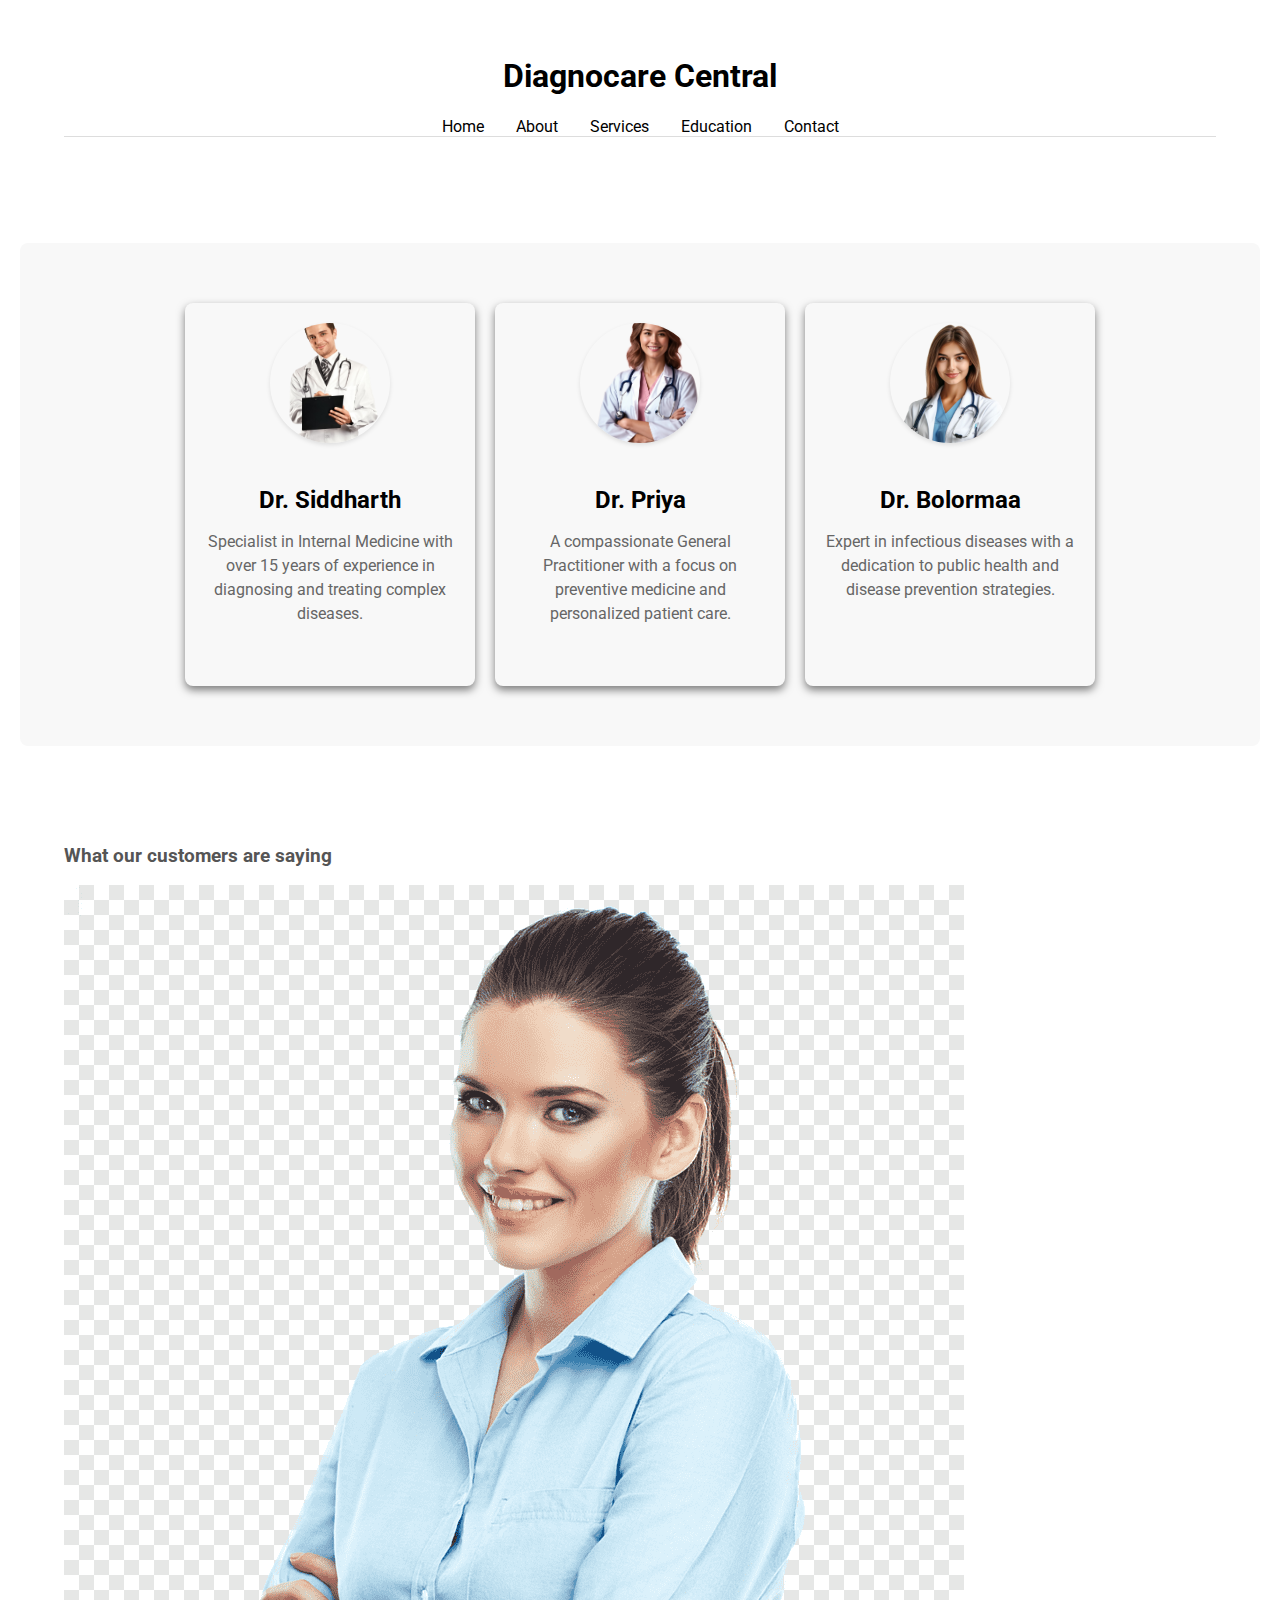
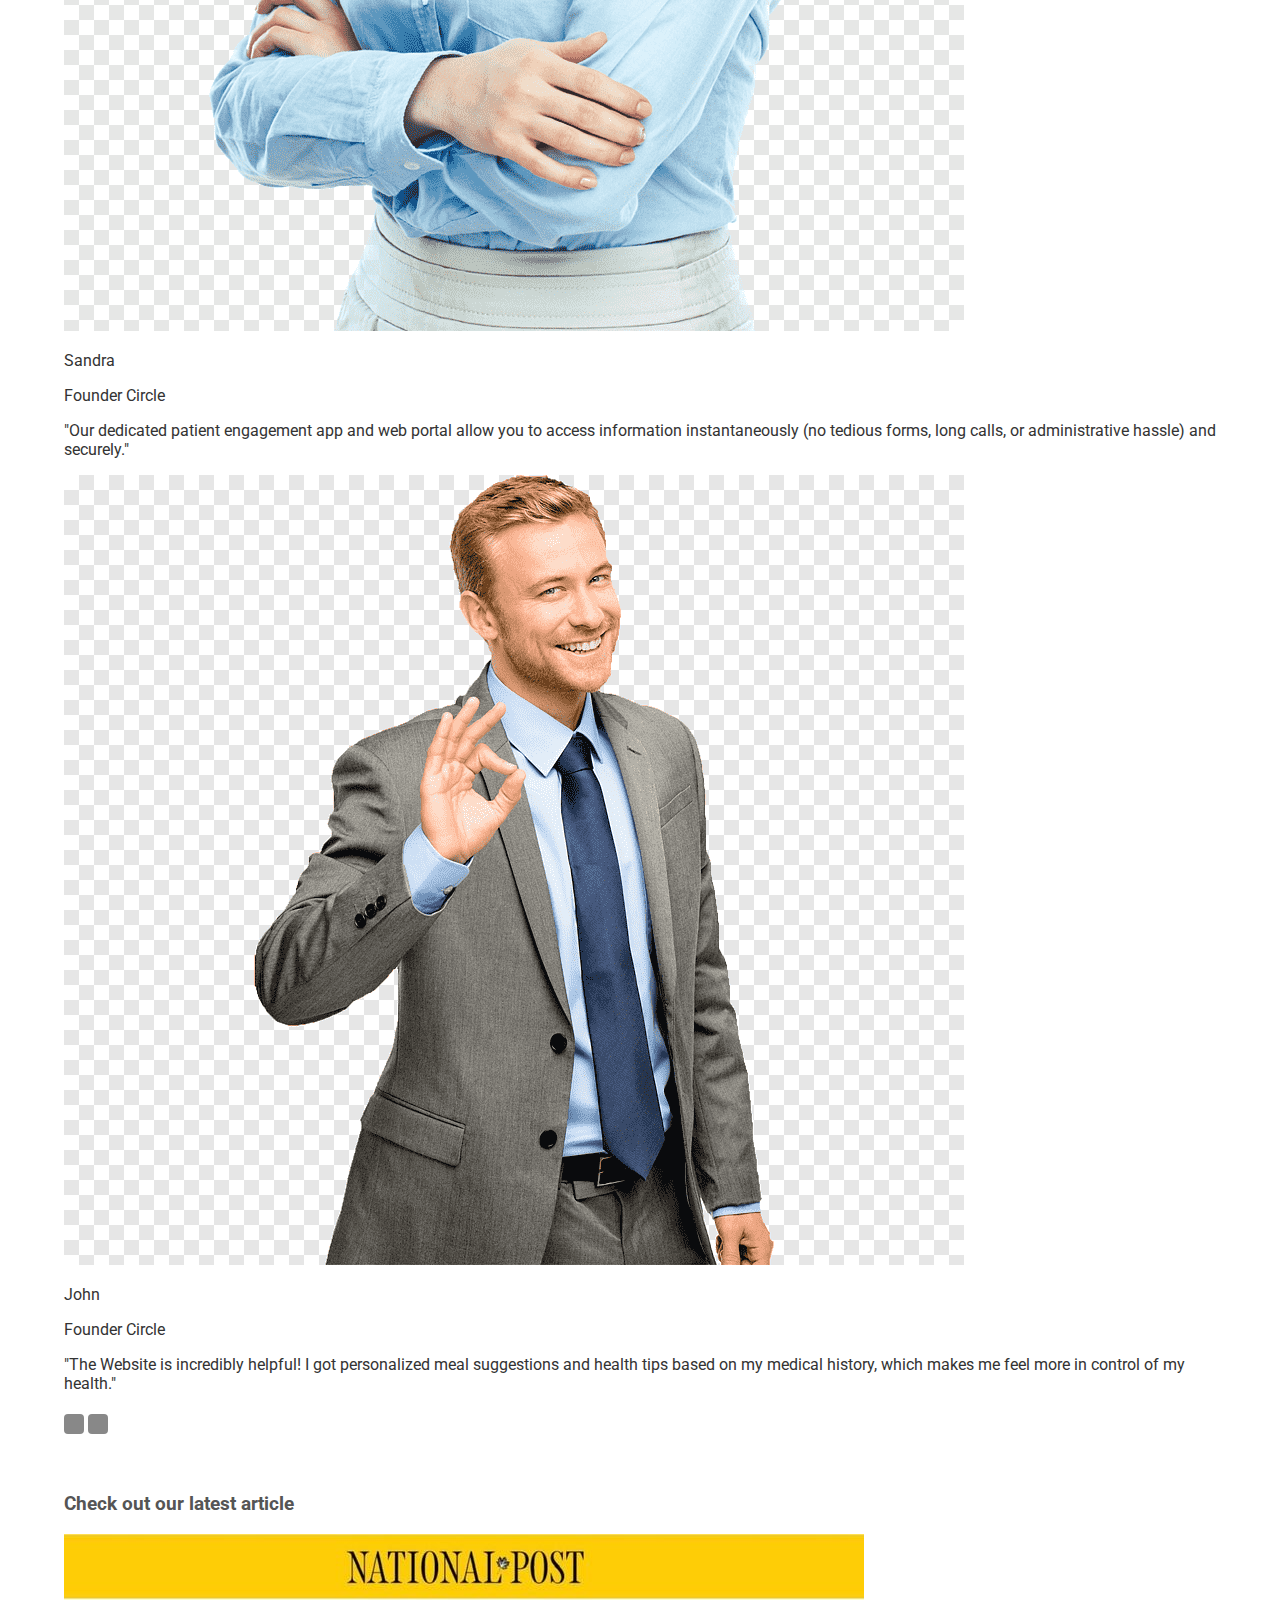
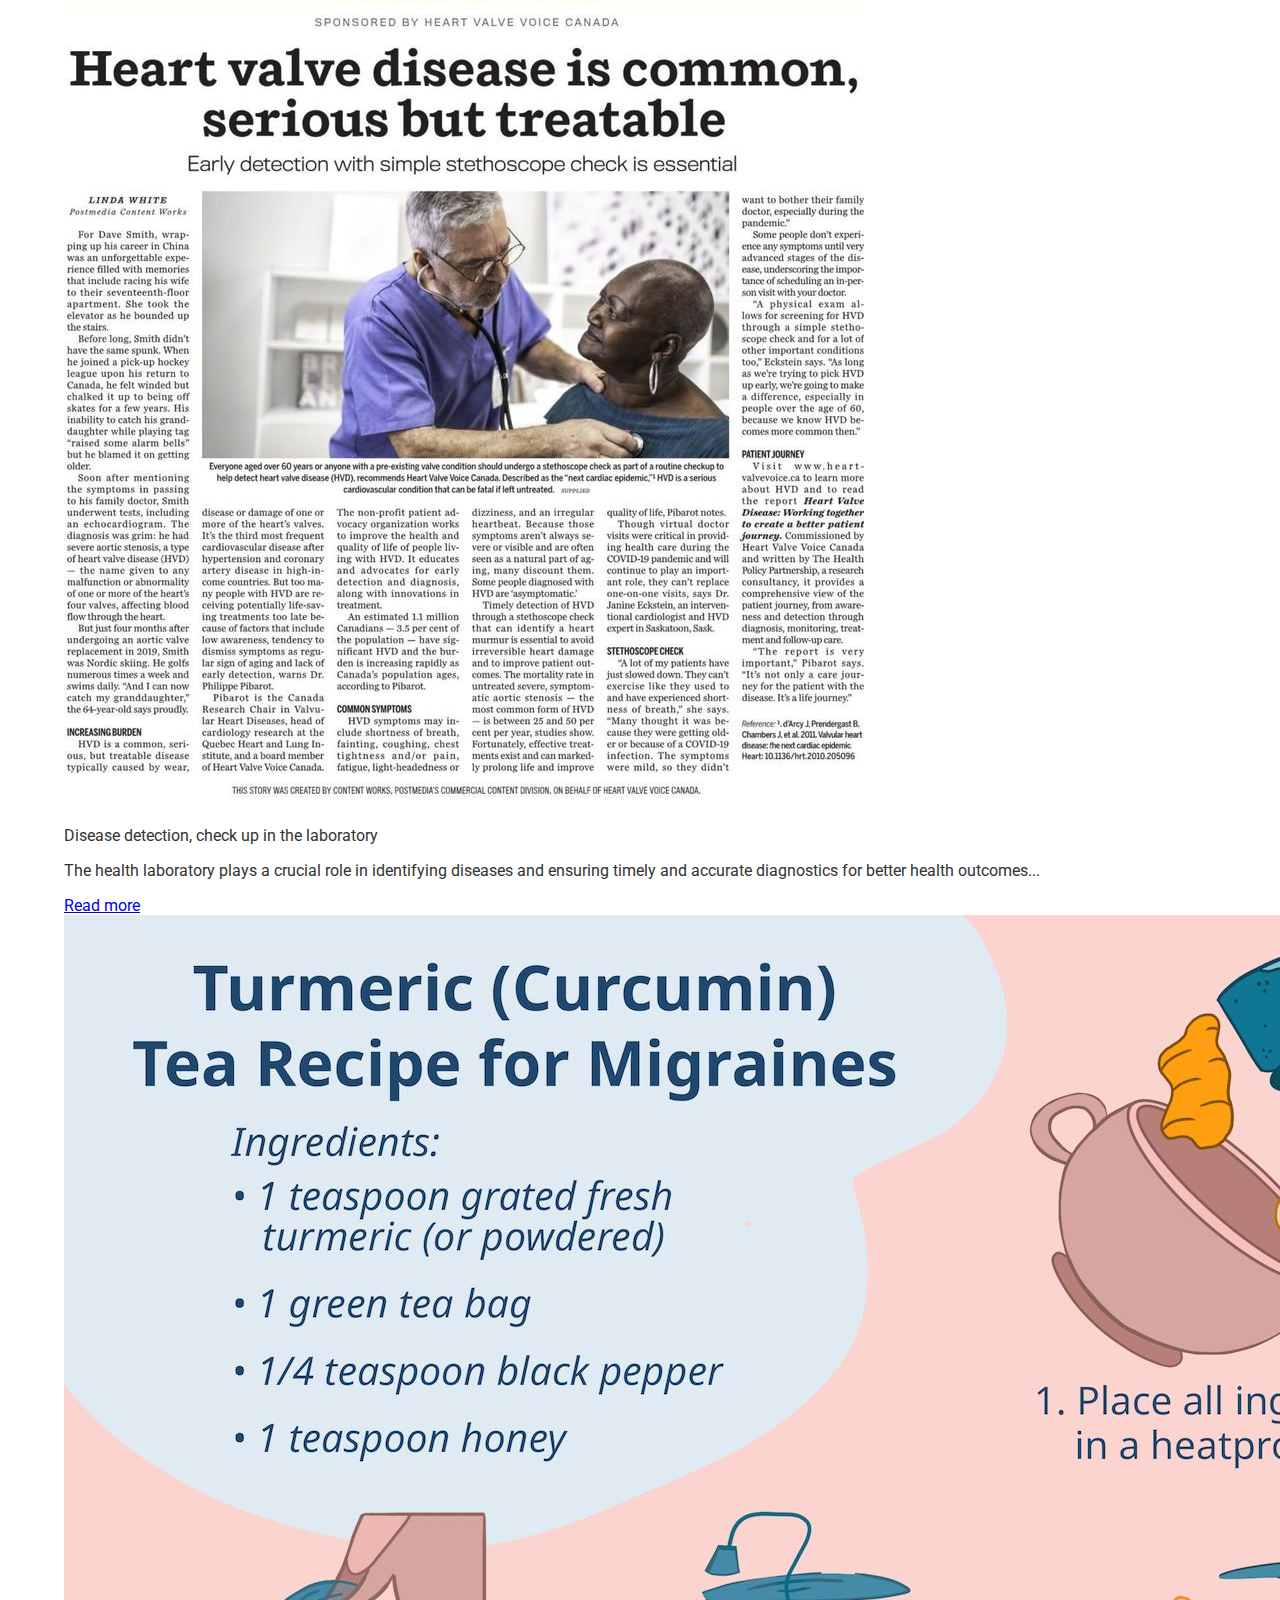
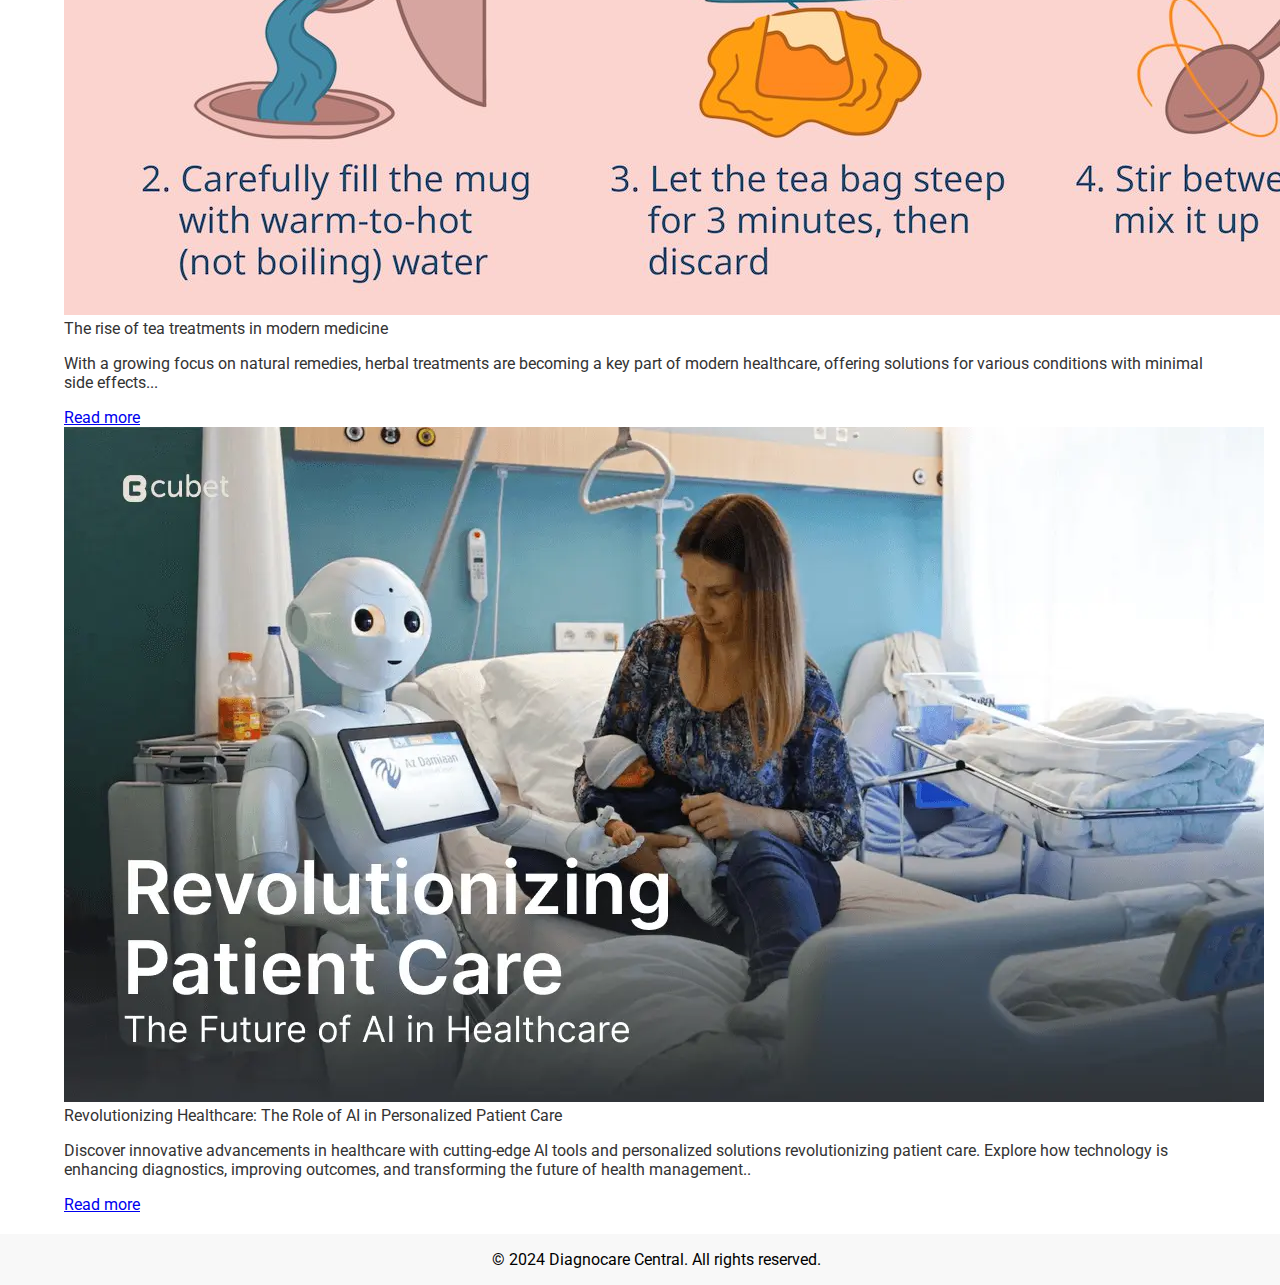
==== commit 651487a9: "Update about.html" ====
--- a/about.html
+++ b/about.html
@@ -26,7 +26,8 @@
                 </ul>
             </nav>    
             
-           
+            
+</section>
             </div>
         </div>
     </header>    
@@ -57,7 +58,133 @@
             
         </div>
     </section>
+ <!-- Feedback Section -->
+<!-- Feedback Section -->
+<section class="sc-feedback">
+    <div class="container">
+        <div class="feedback-content">
+            <div class="title-box text-center">
+                <div class="content-wrapper">
+                    <h3 class="title-box-name">What our customers are saying</h3>
+                    <div class="title-separator mx-auto"></div>
+                </div>
+            </div>
 
+            <div class="feedback-list feedback-slider owl-carousel owl-theme">
+                <!-- Feedback Item 1 -->
+                <div class="feedback-item">
+                    <div class="feedback-item-left">
+                        <div class="item-img">
+                            <img src="/images/cus1.png" alt="">
+                        </div>
+                        <div class="item-info">
+                            <p class="fw-7 name">Sandra </p>
+                            <span class="designation fw-4">Founder Circle</span>
+                        </div>
+                    </div>
+                    <div class="feedback-item-right">
+                        <p>"Our dedicated patient engagement app and web portal allow you to access information instantaneously (no tedious forms, long calls, or administrative hassle) and securely."</p>
+                    </div>
+                </div>
+
+                <!-- Feedback Item 2 -->
+                <div class="feedback-item">
+                    <div class="feedback-item-left">
+                        <div class="item-img">
+                            <img src="images/cust2.png" alt="">
+                        </div>
+                        <div class="item-info">
+                            <p class="fw-7 name">John</p>
+                            <span class="designation fw-4">Founder Circle</span>
+                        </div>
+                    </div>
+                    <div class="feedback-item-right">
+                        <p>"The Website is incredibly helpful! I got personalized meal suggestions and health tips based on my medical history, which makes me feel more in control of my health."</p>
+                    </div>
+                </div>
+            </div>
+
+            <!-- Navigation Arrows -->
+            <div class="feedback-arrows">
+                <button class="feedback-prev">
+                    <i class="fas fa-arrow-left"></i>
+                </button>
+                <button class="feedback-next">
+                    <i class="fas fa-arrow-right"></i>
+                </button>
+            </div>
+        </div>
+    </div>
+</section>
+
+<section class="sc-articles">
+    <div class="container">
+        <!-- Title Section -->
+        <div class="title-box">
+            <div class="content-wrapper">
+                <h3 class="title-box-name">Check out our latest article</h3>
+                <div class="title-separator mx-auto"></div>
+            </div>
+        </div>
+
+        <!-- Articles Section -->
+      <!-- Articles Section -->
+<div class="articles-list d-flex flex-wrap justify-content-center">
+    <article class="articles-item">
+        <div class="item-img">
+            <img src="images/article2.jpg" alt="Disease detection">
+        </div>
+        <div class="item-body">
+            <div class="item-title">Disease detection, check up in the laboratory</div>
+            <p class="text">The health laboratory plays a crucial role in identifying diseases and ensuring timely and accurate diagnostics for better health outcomes...</p>                    
+            <a href="https://nationalpost.com/sponsored/health-sponsored/heart-valve-disease-is-common-serious-but-treatable" class="item-link text-blue d-flex align-items-baseline" target="_blank" rel="noopener">
+                <span class="item-link-text">Read more</span>
+                <span class="item-link-icon">
+                    <i class="fas fa-arrow-right"></i>
+                </span>
+            </a>
+        </div>
+    </article>
+
+    <article class="articles-item">
+        <div class="item-img">
+            <img src="/images/article3.jpg" alt="Herbal medicines">
+        </div>
+        <div class="item-body">
+            <div class="item-title">The rise of tea treatments in modern medicine</div>
+            <p class="text">With a growing focus on natural remedies, herbal treatments are becoming a key part of modern healthcare, offering solutions for various conditions with minimal side effects...</p>
+            <a href="https://www.verywellhealth.com/migraine-tea-5198811" class="item-link text-blue d-flex align-items-baseline" target="_blank" rel="noopener">
+                <span class="item-link-text">Read more</span>
+                <span class="item-link-icon">
+                    <i class="fas fa-arrow-right"></i>
+                </span>
+            </a>
+        </div>
+    </article>
+
+    <article class="articles-item">
+        <div class="item-img">
+            <img src="images/article01.webp" alt="Natural care">
+        </div>
+        <div class="item-body">
+            <div class="item-title">Revolutionizing Healthcare: The Role of AI in Personalized Patient Care</div>
+            <p class="text"> Discover innovative advancements in healthcare with cutting-edge AI tools and personalized solutions revolutionizing patient care. Explore how technology is enhancing diagnostics, improving outcomes, and transforming the future of health management..</p>
+            <a href="https://www.netguru.com/blog/artificial-intelligence-in-hospitals" class="item-link text-blue d-flex align-items-baseline" target="_blank" rel="noopener">
+                <span class="item-link-text">Read more</span>
+                <span class="item-link-icon">
+                    <i class="fas fa-arrow-right"></i>
+                </span>
+            </a>
+        </div>
+    </article>
+</div>
+
+
+            </article>
+        </div>
+    </div>
+</section>
+</section>
    <footer>
        &copy; 2024 Diagnocare Central. All rights reserved.
    </footer>
--- a/styles.css
+++ b/styles.css
@@ -4,7 +4,7 @@
     margin: 0;
     padding: 0;
     color: #000;
-    color: #000;
+    background-color: #FFFFFF; /* White background for the home page */
 }
 
 .container {
@@ -13,10 +13,29 @@
     margin: 0 auto;
     padding: 20px;
 }
+.banner {
+    position: fixed; /* Fixes the image to the viewport */
+    top: 0;
+    left: 0;
+    width: 100%; /* Full width */
+    height: 100%; /* Full height */
+    background-image: url('/images/back2.jpg'); /* Path to your image */
+    background-size: cover; /* Ensures the image covers the entire background */
+    background-position: center; /* Centers the image */
+    background-repeat: no-repeat; /* Prevents tiling */
+    z-index: -1; /* Moves the background behind all content */
+}
+
+/* Optional: To style content over the background */
+.content {
+    position: relative; /* Ensures content is above the background */
+    z-index: 1;
+    padding: 20px;
+    color: #FFF; /* Adjust text color for readability */
+}
 
 /* Header styling */
 header {
-    color: #000;
     color: #000;
     padding: 1rem 0;
     text-align: center;
@@ -27,6 +46,8 @@
     padding: 0;
     display: flex;
     justify-content: center;
+    border-bottom: 1px solid #DDD; /* Divider under the tabs */
+    margin-bottom: 10px;
 }
 
 header nav ul li {
@@ -40,8 +61,8 @@
 
 /* Hero section styling */
 .hero {
-    background-color: #f0f0f0;
-    background: linear-gradient(135deg, #007BFF, #00C6FF);
+    background-color: #F0F0F0;
+    background: linear-gradient(135deg, #CCCCCC, #DDDDDD); /* Neutral gradient */
     color: #000;
     padding: 4rem;
     text-align: center;
@@ -55,8 +76,7 @@
 }
 
 .hero button {
-    background-color: #f0f0f0;
-    color: #000;
+    background-color: #E0E0E0; /* Neutral color */
     color: #000;
     padding: 10px 20px;
     border: none;
@@ -64,14 +84,38 @@
     cursor: pointer;
     font-weight: bold;
     margin-top: 20px;
-    color: #000;
 }
 
 .hero button:hover {
-    background-color: #f0f0f0;
-    color: #000;
-    color: #000;
-}
+    background-color: #CCCCCC; /* Slightly darker neutral color */
+}
+
+/* Lifestyle, Suggestions, and Daily Health Recommendations Sections */
+.lifestyleSuggestions, 
+.daily-recommendations-container {
+    border: 1px solid #DDD; /* Light border */
+    padding: 20px;
+    border-radius: 8px;
+    box-shadow: 0 4px 8px rgba(0, 0, 0, 0.1); /* Subtle shadow for boxed appearance */
+    margin-top: 20px;
+}
+
+/* General Button Styling */
+button {
+    background-color: #CCCCCC; /* Neutral color */
+    color: #000;
+    padding: 10px 15px;
+    border: none;
+    border-radius: 4px;
+    cursor: pointer;
+    font-weight: bold;
+    transition: background-color 0.3s ease-in-out;
+}
+
+button:hover {
+    background-color: #AAAAAA; /* Slightly darker neutral for hover */
+}
+
 
 /* Chatbot styling */
 .chatbot {
@@ -79,9 +123,603 @@
     bottom: 20px;
     right: 20px;
     width: 350px;
+    background-color: #FFFFFF; /* White background */
     color: #000;
     border-radius: 10px;
     box-shadow: 0 4px 10px rgba(0, 0, 0, 0.2);
+    overflow: hidden;
+    display: flex; /* Visible by default for testing; change to 'none' if needed */
+    flex-direction: column;
+    max-height: 80%;
+    z-index: 1000;
+}
+
+.chatbot-header {
+    background-color: #DFFFD6; /* Light green header */
+    color: #000;
+    padding: 10px;
+    display: flex;
+    justify-content: space-between;
+    align-items: center;
+    font-weight: bold;
+    border-bottom: 1px solid #A9D18E; /* Slightly darker green border */
+}
+
+.messages {
+    padding: 10px;
+    overflow-y: auto;
+    height: 300px;
+    background-color: #FFFFFF; /* White background for messages */
+    border-top: 1px solid #DDD;
+    border-bottom: 1px solid #DDD;
+}
+
+form {
+    display: flex;
+    border-top: 1px solid #DDD;
+    background-color: #F9F9F9; /* Slightly off-white background */
+}
+
+form input {
+    flex: 1;
+    padding: 10px;
+    border: none;
+    border-right: 1px solid #DDD;
+    background-color: #F9F9F9;
+    color: #000;
+}
+
+form button {
+    padding: 10px;
+    border: none;
+    background-color: #A9D18E; /* Light green button */
+    color: #FFFFFF; /* White text */
+    font-weight: bold;
+    cursor: pointer;
+    transition: background 0.3s;
+}
+
+form button:hover {
+    background-color: #87C66B; /* Slightly darker green for hover */
+}
+
+.user, .bot {
+    margin: 10px 0;
+    padding: 5px;
+    border-radius: 5px;
+    font-size: 0.9em;
+}
+
+.user {
+    background-color: #DFFFD6; /* Light green for user messages */
+    color: #000;
+    align-self: flex-end;
+}
+
+.bot {
+    background-color: #F0F0F0; /* Light gray for bot messages */
+    color: #000;
+}
+
+/* Chatbot scrollbar styling for better appearance */
+.messages::-webkit-scrollbar {
+    width: 8px;
+}
+
+.messages::-webkit-scrollbar-thumb {
+    background-color: #A9D18E; /* Light green scrollbar thumb */
+    border-radius: 10px;
+}
+
+.messages::-webkit-scrollbar-track {
+    background-color: #F0F0F0; /* Light gray scrollbar track */
+}
+/*chatbot end here */
+
+/* Footer styling */
+footer {
+    text-align: center;
+    padding: 1rem;
+    color: #000;
+    background-color: #F8F8F8; /* Neutral light gray for footer background */
+    position: relative;
+    width: 100%;
+    bottom: 0;
+}
+
+/* General styling for the home page */
+body {
+    font-family: 'Roboto', sans-serif;
+    margin: 0;
+    padding: 0;
+    color: #000;
+    background-color: #FFFFFF; /* White background for the home page */
+}
+
+/* Responsive styling for the chatbot */
+@media (max-width: 768px) {
+    .chatbot {
+        width: 100%;
+        right: 0;
+        bottom: 0;
+        border-radius: 0;
+        height: 60%;
+        background-color: #FFFFFF; /* White background for chatbot */
+    }
+}
+
+
+
+/* About section styling */
+.about-section {
+    padding: 60px 20px;
+    background-image: url('https://images.unsplash.com/photo-1603398938378-68fe5a82b4c9'); /* Stethoscope and hospital background */
+    background-size: cover;
+    background-position: center;
+    color: #000;
+    text-align: center;
+    background-color: #FFFFFF; /* White fallback background */
+}
+
+.about-container {
+    color: #000;
+    padding: 40px;
+    border-radius: 8px;
+    background-color: #F8F8F8; /* Neutral light gray for container */
+}
+
+.about-section h2 {
+    font-size: 2em;
+    margin-bottom: 10px;
+    color: #000; /* Ensure consistent text color */
+}
+
+.about-section p {
+    font-size: 1.2em;
+    margin-bottom: 40px;
+    color: #555; /* Neutral dark gray for paragraph text */
+}
+
+.doctor-profiles {
+    display: flex;
+    flex-wrap: wrap; /* Allows profiles to wrap on smaller screens */
+    gap: 20px; /* Adds space between cards */
+    justify-content: center; /* Centers the doctor cards */
+    padding: 20px; /* Adds padding around the entire section */
+}
+
+.doctor-card {
+    background-color: #F8F8F8; /* Light gray background */
+    border-radius: 8px; /* Smooth corners */
+    padding: 20px;
+    width: 300px; /* Fixed width for consistency */
+    text-align: center; /* Centers content within each card */
+    box-shadow: 0 4px 8px rgba(0, 0, 0, 0.1); /* Subtle shadow for a clean look */
+    transition: transform 0.3s ease, box-shadow 0.3s ease; /* Smooth hover effect */
+}
+
+.doctor-card:hover {
+    transform: translateY(-5px); /* Slight lift on hover */
+    box-shadow: 0 8px 16px rgba(0, 0, 0, 0.2); /* Enhanced shadow on hover */
+}
+
+.doctor-card img {
+    border-radius: 50%; /* Makes the image circular */
+    width: 120px; /* Sets a consistent width for images */
+    height: 120px; /* Ensures circular images remain proportional */
+    object-fit: cover; /* Crops the image to fit the circle */
+    margin-bottom: 15px; /* Adds space below the image */
+    box-shadow: 0 2px 4px rgba(0, 0, 0, 0.1); /* Subtle shadow for the image */
+}
+
+.doctor-card h3 {
+    font-size: 1.5em; /* Slightly larger font for the name */
+    margin-bottom: 10px;
+    color: #333; /* Neutral dark gray */
+}
+
+.doctor-card p {
+    font-size: 1em; /* Regular font size for description */
+    color: #666; /* Medium gray for description text */
+    line-height: 1.5; /* Improves readability */
+}
+
+/* General styling for the home page */
+body {
+    font-family: 'Roboto', sans-serif;
+    margin: 0;
+    padding: 0;
+    color: #000;
+    background-color: #FFFFFF; /* White background for the home page */
+}
+
+
+/* Services section styling */
+.services-section {
+    padding: 60px 20px;
+    color: #000;
+    text-align: center;
+}
+
+.services-container {
+    max-width: 800px;
+    margin: 0 auto;
+    color: #000;
+    padding: 30px;
+    border-radius: 8px;
+    box-shadow: 0 4px 8px rgba(0, 0, 0, 0.2); /* Subtle shadow for a polished look */
+    background-color: #F8F8F8; /* Neutral light gray background */
+}
+
+.services-section h2 {
+    font-size: 2em;
+    margin-bottom: 10px;
+    color: #333; /* Neutral dark gray for the header */
+}
+
+/* Form input styling */
+#medical-history-form label {
+    display: block;
+    margin: 10px 0 5px;
+    font-weight: bold;
+    color: #555; /* Neutral dark gray for labels */
+}
+
+#medical-history-form input, 
+#medical-history-form textarea {
+    width: 100%;
+    padding: 10px;
+    font-size: 16px;
+    color: #333; /* Neutral dark gray for text */
+    border-radius: 4px;
+    border: 1px solid #DDD; /* Light gray border */
+    margin-bottom: 15px;
+    box-sizing: border-box;
+    background-color: #FFFFFF; /* White background for inputs */
+}
+
+/* Remove spinners on number inputs */
+input[type="number"] {
+    -moz-appearance: textfield;
+    appearance: textfield;
+}
+
+input[type="number"]::-webkit-outer-spin-button,
+input[type="number"]::-webkit-inner-spin-button {
+    -webkit-appearance: none;
+    margin: 0;
+}
+
+/* Button styling for suggestions */
+#medical-history-form button {
+    color: #FFF; /* White text */
+    background-color: #888; /* Neutral gray for button */
+    padding: 10px 20px;
+    border: none;
+    border-radius: 5px;
+    cursor: pointer;
+    font-weight: bold;
+    transition: background 0.3s;
+}
+
+#medical-history-form button:hover {
+    background-color: #666; /* Slightly darker gray for hover */
+}
+
+/* Suggestions box styling */
+#suggestions {
+    margin-top: 20px;
+    padding: 10px;
+    color: #333; /* Neutral dark gray for text */
+    border: 1px solid #CCC; /* Light gray border */
+    border-radius: 8px;
+    text-align: left;
+    background-color: #F9F9F9; /* Slightly off-white background */
+}
+
+
+
+/* Education Section Styling */
+.education-section {
+    padding: 60px 20px;
+    color: #000;
+    text-align: center;
+}
+
+.education-container {
+    max-width: 800px;
+    margin: 0 auto;
+    color: #000;
+    padding: 30px;
+    border-radius: 8px;
+    background-color: #F8F8F8; /* Neutral light gray background */
+    box-shadow: 0 4px 8px rgba(0, 0, 0, 0.2);
+}
+
+.education-section h2 {
+    font-size: 2em;
+    margin-bottom: 10px;
+    color: #333; /* Neutral dark gray */
+}
+
+.disease-list {
+    text-align: left;
+    margin-top: 20px;
+}
+
+.disease-item {
+    margin-bottom: 10px;
+}
+
+.disease-toggle {
+    color: #000;
+    background-color: #F0F0F0; /* Neutral light gray */
+    width: 100%;
+    text-align: left;
+    padding: 10px;
+    font-size: 1em;
+    border: 1px solid #DDD; /* Light gray border */
+    border-radius: 4px;
+    cursor: pointer;
+    transition: background 0.3s;
+}
+
+.disease-toggle:hover {
+    background-color: #E0E0E0; /* Slightly darker gray on hover */
+}
+
+.disease-info {
+    padding: 15px;
+    color: #333; /* Neutral dark gray for text */
+    border: 1px solid #DDD; /* Light gray border */
+    border-radius: 8px;
+    margin-top: 5px;
+    display: none;
+    background-color: #FFFFFF; /* White background */
+}
+
+/* Emergency Hotline Section */
+.hotline-section {
+    padding: 60px 20px;
+    color: #000;
+    text-align: center;
+    z-index: 10;
+    position: relative;
+}
+
+.hotline-container {
+    max-width: 800px;
+    margin: 0 auto;
+    color: #000;
+    padding: 30px;
+    border-radius: 8px;
+    background-color: #F8F8F8; /* Neutral light gray background */
+    box-shadow: 0 4px 8px rgba(0, 0, 0, 0.2);
+}
+
+.hotline-section h2 {
+    font-size: 2em;
+    color: #333; /* Neutral dark gray */
+    margin-bottom: 10px;
+}
+
+.hotline-list {
+    display: flex;
+    flex-direction: column;
+    gap: 15px;
+    text-align: left;
+}
+
+.hotline-item {
+    color: #000;
+    background-color: #F9F9F9; /* Neutral light gray for items */
+    padding: 15px;
+    border-radius: 5px;
+    box-shadow: 0 2px 5px rgba(0, 0, 0, 0.1);
+}
+
+.hotline-toggle {
+    width: 100%;
+    color: #000;
+    background-color: #F0F0F0; /* Neutral light gray */
+    border: 1px solid #DDD; /* Light gray border */
+    padding: 10px;
+    font-size: 1em;
+    text-align: left;
+    cursor: pointer;
+    border-radius: 4px;
+    outline: none;
+    transition: background 0.3s;
+}
+
+.hotline-toggle:hover {
+    background-color: #E0E0E0; /* Slightly darker gray on hover */
+}
+
+.hotline-info {
+    display: none;
+    margin-top: 10px;
+    font-size: 0.9em;
+    color: #333; /* Neutral dark gray */
+    background-color: #FFFFFF; /* White background */
+}
+
+/* Smooth scrolling */
+html {
+    scroll-behavior: smooth;
+}
+
+
+/* Contact Section */
+.contact-section {
+    padding: 60px 20px;
+    color: #000;
+    text-align: center;
+}
+
+.contact-container {
+    max-width: 800px;
+    margin: 0 auto;
+    color: #000;
+    padding: 30px;
+    border-radius: 8px;
+    box-shadow: 0 4px 8px rgba(0, 0, 0, 0.2);
+}
+
+.contact-section h2 {
+    font-size: 2em;
+    margin-bottom: 10px;
+    color: #000;
+}
+
+.contact-details {
+    margin-top: 20px;
+    text-align: left;
+}
+
+.doctor-contact {
+    margin-bottom: 20px;
+}
+
+#show-contacts {
+    color: #000;
+    color: #000;
+    padding: 10px 20px;
+    border: none;
+    border-radius: 5px;
+    cursor: pointer;
+    font-weight: bold;
+    transition: background 0.3s;
+}
+
+#show-contacts:hover {
+    color: #000;
+}
+
+.hotline-info {
+    display: none; /* Initially hidden */
+    margin-top: 10px;
+    font-size: 0.9em;
+    color: #000;
+}
+
+/* Styling for form inputs to ensure visibility */
+input[type="number"],
+input[type="text"],
+textarea {
+    padding: 10px;
+    font-size: 16px;
+    color: #000;
+    color: #000;
+    border: 1px solid #ccc;
+    border-radius: 4px;
+    width: 100%;
+    box-sizing: border-box;
+}
+
+/* Remove spinners on number inputs */
+input[type="number"]::-webkit-outer-spin-button,
+input[type="number"]::-webkit-inner-spin-button {
+    -webkit-appearance: none;
+    margin: 0;
+}
+
+input[type="number"] {
+    -moz-appearance: textfield;
+    appearance: textfield;
+}
+
+/* General styling */
+body {
+    font-family: 'Roboto', sans-serif;
+    margin: 0;
+    padding: 0;
+    color: #000;
+    color: #000;
+}
+
+.container {
+    width: 90%;
+    max-width: 1200px;
+    margin: 0 auto;
+    padding: 20px;
+}
+
+/* Header styling */
+header {
+    color: #000;
+    color: #000;
+    padding: 1rem 0;
+    text-align: center;
+}
+
+header nav ul {
+    list-style-type: none;
+    padding: 0;
+    display: flex;
+    justify-content: center;
+}
+
+header nav ul li {
+    margin: 0 1rem;
+}
+
+header nav ul li a {
+    color: #000;
+    text-decoration: none;
+}
+
+header nav ul li a:hover {
+    color: #000;
+}
+
+/* Hero section styling */
+
+.hero {
+   
+    background-image: url('/images/back2.jpg'); /* Path to your image */
+    /* Blue gradient */
+    color: #000;
+    padding: 4rem;
+    text-align: center;
+    display: flex;
+    flex-direction: column;
+    align-items: center;
+    justify-content: center;
+    height: 60vh;
+    border-radius: 10px;
+    box-shadow: 0 4px 8px rgba(0, 0, 0, 0.5);
+}
+
+.hero button {
+    background-color: #f0f0f0;
+    color: #000;
+    color: #000;
+    padding: 10px 20px;
+    border: none;
+    border-radius: 5px;
+    cursor: pointer;
+    font-weight: bold;
+    margin-top: 20px;
+    color: #000;
+}
+
+.hero button:hover {
+    background-color: #f0f0f0;
+    color: #000;
+    color: #000;
+}
+
+/* Chatbot styling */
+.chatbot {
+    position: fixed;
+    bottom: 20px;
+    right: 20px;
+    width: 350px;
+    color: #000;
+    color: #000;
+    border-radius: 10px;
+    box-shadow: 0 4px 10px rgba(0, 0, 0, 0.5);
     overflow: hidden;
     display: none;
     flex-direction: column;
@@ -96,54 +734,6 @@
     display: flex;
     justify-content: space-between;
     align-items: center;
-}
-
-.messages {
-    padding: 10px;
-    overflow-y: auto;
-    height: 300px;
-    border-top: 1px solid #ddd;
-    border-bottom: 1px solid #ddd;
-}
-
-form {
-    display: flex;
-    border-top: 1px solid #ddd;
-}
-
-form input {
-    flex: 1;
-    padding: 10px;
-    border: none;
-}
-
-form button {
-    padding: 10px;
-    border: none;
-    color: #000;
-    color: #000;
-    cursor: pointer;
-    transition: background 0.3s;
-}
-
-form button:hover {
-    color: #000;
-}
-
-.user, .bot {
-    margin: 10px 0;
-    padding: 5px;
-    border-radius: 5px;
-}
-
-.user {
-    color: #000;
-    align-self: flex-end;
-}
-
-.bot {
-    color: #000;
-    color: #000;
 }
 
 /* Footer styling */
@@ -170,11 +760,12 @@
 /* About section styling */
 .about-section {
     padding: 60px 20px;
-    background-image: url('https://images.unsplash.com/photo-1603398938378-68fe5a82b4c9'); /* Stethoscope and hospital background */
+    color: #000;
+    color: #000;
+    text-align: center;
+    background-image: url('https://images.unsplash.com/photo-1603398938378-68fe5a82b4c9');
     background-size: cover;
     background-position: center;
-    color: #000;
-    text-align: center;
 }
 
 .about-container {
@@ -186,18 +777,7 @@
 .about-section h2 {
     font-size: 2em;
     margin-bottom: 10px;
-}
-
-.about-section p {
-    font-size: 1.2em;
-    margin-bottom: 40px;
-}
-
-.doctor-profiles {
-    display: flex;
-    flex-wrap: wrap;
-    justify-content: center;
-    gap: 20px;
+    color: #000;
 }
 
 .doctor-card {
@@ -207,31 +787,19 @@
     padding: 20px;
     text-align: center;
     width: 250px;
-    box-shadow: 0 4px 8px rgba(0, 0, 0, 0.2);
-}
-
-.doctor-card img {
-    border-radius: 50%;
-    width: 120px;
-    height: 120px;
-    margin-bottom: 15px;
+    box-shadow: 0 4px 8px rgba(0, 0, 0, 0.5);
 }
 
 .doctor-card h3 {
     font-size: 1.5em;
-    margin-bottom: 10px;
-    color: #000;
-}
-
-.doctor-card p {
-    font-size: 1em;
-    line-height: 1.5;
+    color: #000;
 }
 
 /* Services section styling */
 .services-section {
     padding: 60px 20px;
     color: #000;
+    color: #000;
     text-align: center;
 }
 
@@ -241,78 +809,19 @@
     color: #000;
     padding: 30px;
     border-radius: 8px;
-    box-shadow: 0 4px 8px rgba(0, 0, 0, 0.2);
+    box-shadow: 0 4px 8px rgba(0, 0, 0, 0.5);
 }
 
 .services-section h2 {
     font-size: 2em;
-    margin-bottom: 10px;
-    color: #000;
-}
-
-/* Form input styling */
-#medical-history-form label {
-    display: block;
-    margin: 10px 0 5px;
-    font-weight: bold;
-}
-
-#medical-history-form input, 
-#medical-history-form textarea {
-    width: 100%;
-    padding: 10px;
-    font-size: 16px;
-    color: #000;
-    color: #000;
-    border-radius: 4px;
-    border: 1px solid #ddd;
-    margin-bottom: 15px;
-    box-sizing: border-box;
-}
-
-/* Remove spinners on number inputs */
-input[type="number"] {
-    -moz-appearance: textfield;
-    appearance: textfield;
-}
-
-input[type="number"]::-webkit-outer-spin-button,
-input[type="number"]::-webkit-inner-spin-button {
-    -webkit-appearance: none;
-    margin: 0;
-}
-
-/* Button styling for suggestions */
-#medical-history-form button {
-    color: #000;
-    color: #000;
-    padding: 10px 20px;
-    border: none;
-    border-radius: 5px;
-    cursor: pointer;
-    font-weight: bold;
-    transition: background 0.3s;
-}
-
-#medical-history-form button:hover {
-    color: #000;
-}
-
-/* Suggestions box styling */
-#suggestions {
-    margin-top: 20px;
-    padding: 10px;
-    color: #000;
-    border: 1px solid #007BFF;
-    border-radius: 8px;
-    text-align: left;
-}
-
+    color: #000;
+}
 
 /* Education Section Styling */
 .education-section {
     padding: 60px 20px;
     color: #000;
+    color: #000;
     text-align: center;
 }
 
@@ -322,34 +831,23 @@
     color: #000;
     padding: 30px;
     border-radius: 8px;
-    box-shadow: 0 4px 8px rgba(0, 0, 0, 0.2);
+    box-shadow: 0 4px 8px rgba(0, 0, 0, 0.5);
 }
 
 .education-section h2 {
     font-size: 2em;
-    margin-bottom: 10px;
-    color: #000;
-}
-
-.disease-list {
+    color: #000;
+}
+
+.disease-toggle {
+    color: #000;
+    color: #000;
+    padding: 10px;
+    border: none;
+    border-radius: 4px;
     text-align: left;
-    margin-top: 20px;
-}
-
-.disease-item {
-    margin-bottom: 10px;
-}
-
-.disease-toggle {
-    color: #000;
-    color: #000;
-    width: 100%;
-    text-align: left;
-    padding: 10px;
+    cursor: pointer;
     font-size: 1em;
-    border: none;
-    border-radius: 4px;
-    cursor: pointer;
     transition: background 0.3s;
 }
 
@@ -360,7 +858,8 @@
 .disease-info {
     padding: 15px;
     color: #000;
-    border: 1px solid #007BFF;
+    color: #000;
+    border: 1px solid #00bfff;
     border-radius: 8px;
     margin-top: 5px;
     display: none;
@@ -370,9 +869,8 @@
 .hotline-section {
     padding: 60px 20px;
     color: #000;
-    text-align: center;
-    z-index: 10;
-    position: relative;
+    color: #000;
+    text-align: center;
 }
 
 .hotline-container {
@@ -381,56 +879,36 @@
     color: #000;
     padding: 30px;
     border-radius: 8px;
-    box-shadow: 0 4px 8px rgba(0, 0, 0, 0.2);
+    box-shadow: 0 4px 8px rgba(0, 0, 0, 0.5);
 }
 
 .hotline-section h2 {
     font-size: 2em;
     color: #000;
-    margin-bottom: 10px;
-}
-
-.hotline-list {
-    display: flex;
-    flex-direction: column;
-    gap: 15px;
+}
+
+.hotline-toggle {
+    color: #000;
+    color: #000;
+    padding: 10px;
+    border: none;
+    border-radius: 4px;
     text-align: left;
-}
-
-.hotline-item {
+    cursor: pointer;
+    font-size: 1em;
+    transition: background 0.3s;
+}
+
+.hotline-toggle:hover {
+    color: #000;
+}
+
+.hotline-info {
+    color: #000;
     color: #000;
     padding: 15px;
     border-radius: 5px;
-    box-shadow: 0 2px 5px rgba(0, 0, 0, 0.1);
-}
-
-.hotline-toggle {
-    width: 100%;
-    color: #000;
-    color: #000;
-    border: none;
-    padding: 10px;
-    font-size: 1em;
-    text-align: left;
-    cursor: pointer;
-    border-radius: 4px;
-    outline: none;
-    transition: background 0.3s;
-}
-
-.hotline-toggle:hover {
-    color: #000;
-}
-
-.hotline-info {
     display: none;
-    margin-top: 10px;
-    font-size: 0.9em;
-    color: #000;
-}
-
-html {
-    scroll-behavior: smooth;
 }
 
 /* Contact Section */
@@ -438,6 +916,7 @@
     padding: 60px 20px;
     color: #000;
     text-align: center;
+    background-color: #FFFFFF; /* White background for the contact section */
 }
 
 .contact-container {
@@ -446,44 +925,13 @@
     color: #000;
     padding: 30px;
     border-radius: 8px;
-    box-shadow: 0 4px 8px rgba(0, 0, 0, 0.2);
+    background-color: #F8F8F8; /* Neutral light gray background */
+    box-shadow: 0 4px 8px rgba(0, 0, 0, 0.2); /* Subtle shadow */
 }
 
 .contact-section h2 {
     font-size: 2em;
-    margin-bottom: 10px;
-    color: #000;
-}
-
-.contact-details {
-    margin-top: 20px;
-    text-align: left;
-}
-
-.doctor-contact {
-    margin-bottom: 20px;
-}
-
-#show-contacts {
-    color: #000;
-    color: #000;
-    padding: 10px 20px;
-    border: none;
-    border-radius: 5px;
-    cursor: pointer;
-    font-weight: bold;
-    transition: background 0.3s;
-}
-
-#show-contacts:hover {
-    color: #000;
-}
-
-.hotline-info {
-    display: none; /* Initially hidden */
-    margin-top: 10px;
-    font-size: 0.9em;
-    color: #000;
+    color: #333; /* Neutral dark gray for header text */
 }
 
 /* Styling for form inputs to ensure visibility */
@@ -492,357 +940,52 @@
 textarea {
     padding: 10px;
     font-size: 16px;
-    color: #000;
-    color: #000;
-    border: 1px solid #ccc;
+    color: #333; /* Neutral dark gray for text */
+    border: 1px solid #DDD; /* Light gray border */
     border-radius: 4px;
     width: 100%;
     box-sizing: border-box;
-}
-
-/* Remove spinners on number inputs */
-input[type="number"]::-webkit-outer-spin-button,
-input[type="number"]::-webkit-inner-spin-button {
-    -webkit-appearance: none;
-    margin: 0;
-}
-
-input[type="number"] {
-    -moz-appearance: textfield;
-    appearance: textfield;
-}
-
-/* General styling */
-body {
-    font-family: 'Roboto', sans-serif;
-    margin: 0;
-    padding: 0;
-    color: #000;
-    color: #000;
-}
-
-.container {
-    width: 90%;
-    max-width: 1200px;
-    margin: 0 auto;
-    padding: 20px;
-}
-
-/* Header styling */
-header {
-    color: #000;
-    color: #000;
-    padding: 1rem 0;
-    text-align: center;
-}
-
+    background-color: #FFFFFF; /* White background for inputs */
+}
+
+/* Divider under tabs */
 header nav ul {
     list-style-type: none;
     padding: 0;
     display: flex;
     justify-content: center;
-}
-
-header nav ul li {
-    margin: 0 1rem;
-}
-
-header nav ul li a {
-    color: #000;
-    text-decoration: none;
-}
-
-header nav ul li a:hover {
-    color: #000;
-}
-
-/* Hero section styling */
-.hero {
-    background-color: #f0f0f0;
-    background: linear-gradient(135deg, #007BFF, #00C6FF); /* Blue gradient */
-    color: #000;
-    padding: 4rem;
-    text-align: center;
-    display: flex;
-    flex-direction: column;
-    align-items: center;
-    justify-content: center;
-    height: 60vh;
-    border-radius: 10px;
-    box-shadow: 0 4px 8px rgba(0, 0, 0, 0.5);
-}
-
-.hero button {
-    background-color: #f0f0f0;
-    color: #000;
-    color: #000;
-    padding: 10px 20px;
-    border: none;
-    border-radius: 5px;
-    cursor: pointer;
-    font-weight: bold;
+    border-bottom: 1px solid #DDD; /* Divider under tabs */
+    margin-bottom: 10px;
+}
+
+/* Lifestyle, Suggestions, and Daily Health Recommendations */
+.lifestyleSuggestions, 
+.daily-recommendations-container {
+    border: 1px solid #DDD; /* Light gray border */
+    padding: 20px;
+    border-radius: 8px;
+    box-shadow: 0 4px 8px rgba(0, 0, 0, 0.1); /* Subtle shadow for boxed appearance */
     margin-top: 20px;
-    color: #000;
-}
-
-.hero button:hover {
-    background-color: #f0f0f0;
-    color: #000;
-    color: #000;
-}
-
-/* Chatbot styling */
-.chatbot {
-    position: fixed;
-    bottom: 20px;
-    right: 20px;
-    width: 350px;
-    color: #000;
-    color: #000;
-    border-radius: 10px;
-    box-shadow: 0 4px 10px rgba(0, 0, 0, 0.5);
-    overflow: hidden;
-    display: none;
-    flex-direction: column;
-    max-height: 80%;
-    z-index: 1000;
-}
-
-.chatbot-header {
-    color: #000;
-    color: #000;
-    padding: 10px;
-    display: flex;
-    justify-content: space-between;
-    align-items: center;
-}
-
-/* Footer styling */
-footer {
-    text-align: center;
-    padding: 1rem;
-    color: #000;
-    color: #000;
-    position: relative;
-    width: 100%;
-    bottom: 0;
-}
-
-@media (max-width: 768px) {
-    .chatbot {
-        width: 100%;
-        right: 0;
-        bottom: 0;
-        border-radius: 0;
-        height: 60%;
-    }
-}
-
-/* About section styling */
-.about-section {
-    padding: 60px 20px;
-    color: #000;
-    color: #000;
-    text-align: center;
-    background-image: url('https://images.unsplash.com/photo-1603398938378-68fe5a82b4c9');
-    background-size: cover;
-    background-position: center;
-}
-
-.about-container {
-    color: #000;
-    padding: 40px;
-    border-radius: 8px;
-}
-
-.about-section h2 {
-    font-size: 2em;
-    margin-bottom: 10px;
-    color: #000;
-}
-
-.doctor-card {
-    color: #000;
-    color: #000;
-    border-radius: 8px;
-    padding: 20px;
-    text-align: center;
-    width: 250px;
-    box-shadow: 0 4px 8px rgba(0, 0, 0, 0.5);
-}
-
-.doctor-card h3 {
-    font-size: 1.5em;
-    color: #000;
-}
-
-/* Services section styling */
+    background-color: #F9F9F9; /* Neutral off-white background */
+}
+
+
+/* Personalized Lifestyle and Meal Suggestions Section */
 .services-section {
     padding: 60px 20px;
     color: #000;
-    color: #000;
-    text-align: center;
+    text-align: center;
+    background-color: #FFFFFF; /* White background for the home page */
 }
 
 .services-container {
     max-width: 800px;
     margin: 0 auto;
-    color: #000;
+    color: #333; /* Neutral dark gray for text */
     padding: 30px;
     border-radius: 8px;
-    box-shadow: 0 4px 8px rgba(0, 0, 0, 0.5);
-}
-
-.services-section h2 {
-    font-size: 2em;
-    color: #000;
-}
-
-/* Education Section Styling */
-.education-section {
-    padding: 60px 20px;
-    color: #000;
-    color: #000;
-    text-align: center;
-}
-
-.education-container {
-    max-width: 800px;
-    margin: 0 auto;
-    color: #000;
-    padding: 30px;
-    border-radius: 8px;
-    box-shadow: 0 4px 8px rgba(0, 0, 0, 0.5);
-}
-
-.education-section h2 {
-    font-size: 2em;
-    color: #000;
-}
-
-.disease-toggle {
-    color: #000;
-    color: #000;
-    padding: 10px;
-    border: none;
-    border-radius: 4px;
-    text-align: left;
-    cursor: pointer;
-    font-size: 1em;
-    transition: background 0.3s;
-}
-
-.disease-toggle:hover {
-    color: #000;
-}
-
-.disease-info {
-    padding: 15px;
-    color: #000;
-    color: #000;
-    border: 1px solid #00bfff;
-    border-radius: 8px;
-    margin-top: 5px;
-    display: none;
-}
-
-/* Emergency Hotline Section */
-.hotline-section {
-    padding: 60px 20px;
-    color: #000;
-    color: #000;
-    text-align: center;
-}
-
-.hotline-container {
-    max-width: 800px;
-    margin: 0 auto;
-    color: #000;
-    padding: 30px;
-    border-radius: 8px;
-    box-shadow: 0 4px 8px rgba(0, 0, 0, 0.5);
-}
-
-.hotline-section h2 {
-    font-size: 2em;
-    color: #000;
-}
-
-.hotline-toggle {
-    color: #000;
-    color: #000;
-    padding: 10px;
-    border: none;
-    border-radius: 4px;
-    text-align: left;
-    cursor: pointer;
-    font-size: 1em;
-    transition: background 0.3s;
-}
-
-.hotline-toggle:hover {
-    color: #000;
-}
-
-.hotline-info {
-    color: #000;
-    color: #000;
-    padding: 15px;
-    border-radius: 5px;
-    display: none;
-}
-
-/* Contact Section */
-.contact-section {
-    padding: 60px 20px;
-    color: #000;
-    color: #000;
-    text-align: center;
-}
-
-.contact-container {
-    max-width: 800px;
-    margin: 0 auto;
-    color: #000;
-    padding: 30px;
-    border-radius: 8px;
-    box-shadow: 0 4px 8px rgba(0, 0, 0, 0.5);
-}
-
-.contact-section h2 {
-    font-size: 2em;
-    color: #000;
-}
-
-/* Styling for form inputs to ensure visibility */
-input[type="number"],
-input[type="text"],
-textarea {
-    padding: 10px;
-    font-size: 16px;
-    color: #000;
-    color: #000;
-    border: 1px solid #00bfff;
-    border-radius: 4px;
-    width: 100%;
-    box-sizing: border-box;
-}
-
-/* Personalized Lifestyle and Meal Suggestions Section */
-.services-section {
-    padding: 60px 20px;
-    color: #000;
-    text-align: center;
-    color: #000;
-}
-
-.services-container {
-    max-width: 800px;
-    margin: 0 auto;
-    color: #000;
-    padding: 30px;
-    border-radius: 8px;
-    box-shadow: 0 4px 8px rgba(0, 0, 0, 0.5);
+    background-color: #F8F8F8; /* Neutral light gray background */
+    box-shadow: 0 4px 8px rgba(0, 0, 0, 0.2); /* Subtle shadow */
 }
 
 /* Styling for form inputs to ensure visibility and alignment */
@@ -857,7 +1000,7 @@
 #medical-history-form label {
     flex: 1 1 100%; /* Labels take full width */
     font-weight: bold;
-    color: #000;
+    color: #555; /* Neutral dark gray for labels */
     text-align: left;
     margin-top: 10px;
 }
@@ -867,96 +1010,120 @@
     width: 100%;
     padding: 10px;
     font-size: 16px;
-    color: #000;
-    color: #000;
-    border-radius: 4px;
-    border: 1px solid #00bfff; /* Blue border */
+    color: #333; /* Neutral dark gray for text */
+    border-radius: 4px;
+    border: 1px solid #DDD; /* Light gray border */
     box-sizing: border-box;
+    background-color: #FFFFFF; /* White background for inputs */
 }
 
 /* Button styling for getting suggestions */
 #medical-history-form button {
-    color: #000;
-    color: #000;
+    color: #FFF; /* White text */
+    background-color: #888; /* Neutral gray for button */
     padding: 10px 20px;
     border: none;
     border-radius: 5px;
     cursor: pointer;
     font-weight: bold;
-    transition: background 0.3s;
+    transition: background-color 0.3s;
     width: 100%; /* Full width for button */
     margin-top: 15px;
 }
 
 #medical-history-form button:hover {
-    color: #000;
+    background-color: #666; /* Slightly darker gray on hover */
 }
 
 /* Suggestions box styling */
 #suggestions {
     margin-top: 20px;
     padding: 15px;
-    color: #000;
-    border: 1px solid #00bfff;
-    border-radius: 8px;
-    color: #000;
+    color: #333; /* Neutral dark gray for text */
+    border: 1px solid #DDD; /* Light gray border */
+    border-radius: 8px;
     text-align: left;
-}
-
+    background-color: #F9F9F9; /* Slightly off-white background */
+}
+
+/* Divider under tabs */
+header nav ul {
+    list-style-type: none;
+    padding: 0;
+    display: flex;
+    justify-content: center;
+    border-bottom: 1px solid #DDD; /* Divider under tabs */
+    margin-bottom: 10px;
+}
+
+/* Box styling for Lifestyle, Suggestions, and Daily Health Recommendations */
+.lifestyleSuggestions, 
+.daily-recommendations-container {
+    border: 1px solid #DDD; /* Light gray border */
+    padding: 20px;
+    border-radius: 8px;
+    background-color: #F9F9F9; /* Slightly off-white background */
+    box-shadow: 0 4px 8px rgba(0, 0, 0, 0.1); /* Subtle shadow for boxed appearance */
+    margin-top: 20px;
+}
+
+
+/* Health Tracker Section */
 /* Health Tracker Section */
 .health-tracker-section {
     padding: 60px 20px;
     color: #000;
-    color: #000;
-    text-align: center;
+    text-align: center;
+    background-color: #FFFFFF; /* White background for the home page */
 }
 
 .health-tracker-container {
     max-width: 800px;
     margin: 0 auto;
-    color: #000;
+    color: #333; /* Neutral dark gray for text */
     padding: 30px;
     border-radius: 8px;
-    box-shadow: 0 4px 8px rgba(0, 0, 0, 0.5);
+    background-color: #F8F8F8; /* Neutral light gray background */
+    box-shadow: 0 4px 8px rgba(0, 0, 0, 0.2); /* Subtle shadow */
 }
 
 .health-tracker-container h2 {
-    color: #000;
+    color: #333; /* Neutral dark gray for header text */
     margin-bottom: 20px;
 }
 
 #health-tracker-form label {
     display: block;
     margin-top: 10px;
-    color: #000;
+    color: #555; /* Neutral medium gray for labels */
 }
 
 #health-tracker-form input {
     width: 100%;
     padding: 10px;
     margin-top: 5px;
-    color: #000;
-    color: #000;
-    border: 1px solid #00bfff;
+    color: #333; /* Neutral dark gray for input text */
+    border: 1px solid #DDD; /* Light gray border */
     border-radius: 4px;
     box-sizing: border-box;
+    background-color: #FFFFFF; /* White background for inputs */
 }
 
 #health-tracker-form button {
     margin-top: 15px;
     padding: 10px 20px;
-    color: #000;
-    color: #000;
+    color: #FFF; /* White text */
+    background-color: #888; /* Neutral gray for button */
     border: none;
     border-radius: 5px;
     cursor: pointer;
-    transition: background 0.3s;
+    transition: background-color 0.3s ease;
     width: 100%;
     font-weight: bold;
 }
 
 #health-tracker-form button:hover {
-    color: #000;
+    background-color: #666; /* Slightly darker gray on hover */
 }
 
 .health-log {
@@ -968,29 +1135,41 @@
 .health-log th,
 .health-log td {
     padding: 10px;
-    border: 1px solid #00bfff;
+    border: 1px solid #DDD; /* Light gray border */
     text-align: center;
 }
 
 .health-log th {
-    color: #000;
-    color: #000;
+    color: #333; /* Neutral dark gray for table headers */
 }
 
 .health-log td {
-    color: #000;
-    color: #000;
-}
+    color: #333; /* Neutral dark gray for table data */
+}
+
+/* Divider under tabs */
+header nav ul {
+    list-style-type: none;
+    padding: 0;
+    display: flex;
+    justify-content: center;
+    border-bottom: 1px solid #DDD; /* Divider under tabs */
+    margin-bottom: 10px;
+}
+
+/* Box styling for Lifestyle, Suggestions, and Daily Health Recommendations */
+.lifestyleSuggestions, 
+.daily-recommendations-container {
+    border: 1px solid #DDD; /* Light gray border */
+    padding: 20px;
+    border-radius: 8px;
+    background-color: #F9F9F9; /* Neutral off-white background */
+    box-shadow: 0 4px 8px rgba(0, 0, 0, 0.1); /* Subtle shadow for boxed appearance */
+    margin-top: 20px;
+}
+
 
 .advisory-section {
-    /*padding: 20px;
-    color: #000;
-    color: #000;
-    text-align: center;
-    border-radius: 8px;
-    box-shadow: 0 4px 8px rgba(0, 0, 0, 0.5);
-    margin-bottom: 20px;
-    width: 706px;*/
     padding: 60px 20px;
     color: #000;
     color: #000;
@@ -1017,7 +1196,6 @@
     border-radius: 4px;
     margin-bottom: 10px;
     width: 706px;
-    
 }
 
 #recommendations {
@@ -1105,12 +1283,13 @@
 }
 
 /* Form input styling */
+/* Form input styling */
 #booking-form label {
     display: block;
     text-align: left;
     margin: 10px 0 5px;
     font-weight: bold;
-    color: #000;
+    color: #333; /* Neutral dark gray for labels */
 }
 
 #booking-form input,
@@ -1118,59 +1297,71 @@
     width: 100%;
     padding: 10px;
     font-size: 16px;
-    color: #000;
-    color: #000;
-    border-radius: 4px;
-    border: 1px solid #00bfff; /* Light blue border */
+    color: #333; /* Neutral dark gray for text */
+    border-radius: 4px;
+    border: 1px solid #A9D18E; /* Light green border */
     margin-bottom: 15px;
     box-sizing: border-box;
+    background-color: #F9FFF0; /* Very light green background */
 }
 
 #booking-form button {
-    color: #000;
-    color: #000;
+    color: #FFF; /* White text */
+    background-color: #A9D18E; /* Light green for button */
     padding: 10px 20px;
     border: none;
     border-radius: 5px;
     cursor: pointer;
     font-weight: bold;
-    transition: background 0.3s;
+    transition: background-color 0.3s ease;
     width: 100%; /* Full width button */
     margin-top: 10px;
 }
 
 #booking-form button:hover {
-    color: #000;
+    background-color: #87C66B; /* Slightly darker green on hover */
 }
 
 /* Confirmation message styling */
 .confirmation-message {
     margin-top: 20px;
     padding: 15px;
-    color: #000;
-    color: #000;
-    border-radius: 8px;
-    font-weight: bold;
-}
-
-/* Dark Mode for User Authentication and Dashboard */
+    color: #333; /* Neutral dark gray */
+    background-color: #EAF7E1; /* Very light green background for confirmation */
+    border-radius: 8px;
+    font-weight: bold;
+    border: 1px solid #A9D18E; /* Light green border */
+}
+
+/* Confirmation message styling */
+.confirmation-message {
+    margin-top: 20px;
+    padding: 15px;
+    color: #000;
+    color: #000;
+    border-radius: 8px;
+    font-weight: bold;
+}
+
+/* Gray Mode for User Authentication and Dashboard */
 body {
-    color: #000;
-    color: #000;
+    color: #333; /* Neutral dark gray for body text */
     font-family: 'Roboto', sans-serif;
+    background-color: #F0F0F0; /* Light gray background for the page */
 }
 
 #auth-section, #dashboard {
     padding: 20px;
     max-width: 500px;
     margin: auto;
-    color: #000;
-    border-radius: 8px;
-    box-shadow: 0 4px 8px rgba(0, 0, 0, 0.5);
+    color: #333; /* Neutral dark gray for text */
+    border-radius: 8px;
+    background-color: #FFFFFF; /* White background for sections */
+    box-shadow: 0 4px 8px rgba(0, 0, 0, 0.1); /* Light shadow for sections */
 }
 
 h2, h3 {
-    color: #000;
+    color: #555; /* Medium gray for headings */
 }
 
 form {
@@ -1181,56 +1372,32 @@
 input[type="text"], input[type="password"] {
     padding: 8px;
     margin: 5px 0;
-    border: 1px solid #333333; /* Darker border */
-    color: #000;
-    color: #000;
-    border-radius: 4px;
+    border: 1px solid #CCC; /* Light gray border */
+    color: #333; /* Neutral dark gray for text */
+    border-radius: 4px;
+    background-color: #F9F9F9; /* Very light gray background */
 }
 
 input[type="text"]::placeholder,
 input[type="password"]::placeholder {
-    color: #000;
+    color: #888; /* Medium gray for placeholder text */
 }
 
 button {
-    color: #000;
-    color: #000;
+    color: #FFF; /* White text */
+    background-color: #888; /* Medium gray for button */
     padding: 10px;
     border: none;
     border-radius: 4px;
     cursor: pointer;
     font-weight: bold;
-    transition: background 0.3s;
+    transition: background-color 0.3s;
 }
 
 button:hover {
-    color: #000;
-}
-
-/* Styling for history and recommendations sections */
-.dashboard-content {
-    padding-top: 10px;
-}
-
-#history, #recommendations {
-    color: #000;
-    padding: 10px;
-    border-radius: 4px;
-    margin-top: 10px;
-    color: #000;
-}
-
-p {
-    color: #000;
-}
-
-a {
-    color: #000;
-}
-
-a:hover {
-    color: #000;
-}
+    background-color: #666; /* Darker gray on hover */
+}
+
 
 /* Toggle switch styling */
 .toggle-container {
@@ -1261,7 +1428,7 @@
     left: 0;
     right: 0;
     bottom: 0;
-    color: #000;
+    background-color: #DDD; /* Neutral light gray background */
     transition: 0.4s;
     border-radius: 34px;
 }
@@ -1273,44 +1440,54 @@
     width: 20px;
     left: 4px;
     bottom: 2px;
-    color: #000;
+    background-color: #FFF; /* White toggle */
     transition: 0.4s;
     border-radius: 50%;
 }
 
 input:checked + .slider {
-    color: #000;
+    background-color: #888; /* Neutral gray for active state */
 }
 
 input:checked + .slider:before {
     transform: translateX(26px);
 }
 
+/* General styling for home page */
+body {
+    background-color: #FFFFFF; /* White background for the home page */
+    color: #333; /* Neutral dark gray for text */
+    font-family: 'Roboto', sans-serif;
+}
+
 /* Daily Health Recommendations Section */
+/* Daily Recommendations Section */
 .daily-recommendations-section {
     padding: 40px 20px; /* Adjust padding to make it more compact */
-    color: #000;
-    text-align: center;
-    color: #000;
+    color: #333; /* Neutral dark gray */
+    text-align: center;
+    background-color: #FFFFFF; /* White background for the home page */
 }
 
 .daily-recommendations-container {
     max-width: 600px; /* Reduce width to make it compact */
     margin: 0 auto;
-    color: #000;
+    color: #333; /* Neutral dark gray for text */
     padding: 20px;
     border-radius: 8px;
-    box-shadow: 0 4px 8px rgba(0, 0, 0, 0.2);
+    background-color: #F8F8F8; /* Light gray background */
+    box-shadow: 0 4px 8px rgba(0, 0, 0, 0.1); /* Subtle shadow */
 }
 
 .daily-recommendations-section h2 {
     font-size: 1.8em; /* Adjust title size */
     margin-bottom: 10px;
+    color: #555; /* Medium gray for headings */
 }
 
 .daily-recommendations-section p {
     font-size: 1em; /* Adjust subtitle text size */
-    color: #000;
+    color: #666; /* Medium gray for subtitle text */
     margin-bottom: 20px;
 }
 
@@ -1319,43 +1496,49 @@
     padding: 8px;
     font-size: 0.9em;
     border-radius: 4px;
-    border: 1px solid #00bfff;
-    color: #000;
-    color: #000;
+    border: 1px solid #DDD; /* Light gray border */
+    color: #333; /* Neutral dark gray for text */
+    background-color: #FFFFFF; /* White background for input */
 }
 
 #get-recommendations {
     padding: 8px 15px;
     font-size: 0.9em; /* Smaller button text */
-    color: #000;
-    color: #000;
+    color: #FFF; /* White text */
+    background-color: #888; /* Neutral gray button */
     border: none;
     border-radius: 4px;
     cursor: pointer;
     font-weight: bold;
     margin-left: 10px;
+    transition: background-color 0.3s ease;
 }
 
 #get-recommendations:hover {
-    color: #000;
-}
-
-/* Recommendation output styling */
+    background-color: #666; /* Darker gray for hover effect */
+}
+
+/* Recommendation Output Styling */
 #recommendation-output {
     margin-top: 20px;
     padding: 15px;
     font-size: 0.9em;
-    color: #000;
-    border-radius: 8px;
-    color: #000;
-    border: 1px solid #00bfff;
+    color: #333; /* Neutral dark gray */
+    border-radius: 8px;
+    background-color: #F9F9F9; /* Slightly off-white background */
+    border: 1px solid #DDD; /* Light gray border */
     text-align: left;
 }
 
+/* Search Bar Styling */
 #search-bar {
     padding: 8px;
     width: 200px;
     margin-bottom: 10px;
+    border-radius: 4px;
+    border: 1px solid #DDD; /* Light gray border */
+    color: #333; /* Neutral dark gray */
+    background-color: #FFFFFF; /* White background for search bar */
 }
 
 .education-item {
@@ -1391,4 +1574,3 @@
     box-shadow: 0px 0px 10px rgba(0, 0, 0, 0.1);
 
 }
-
